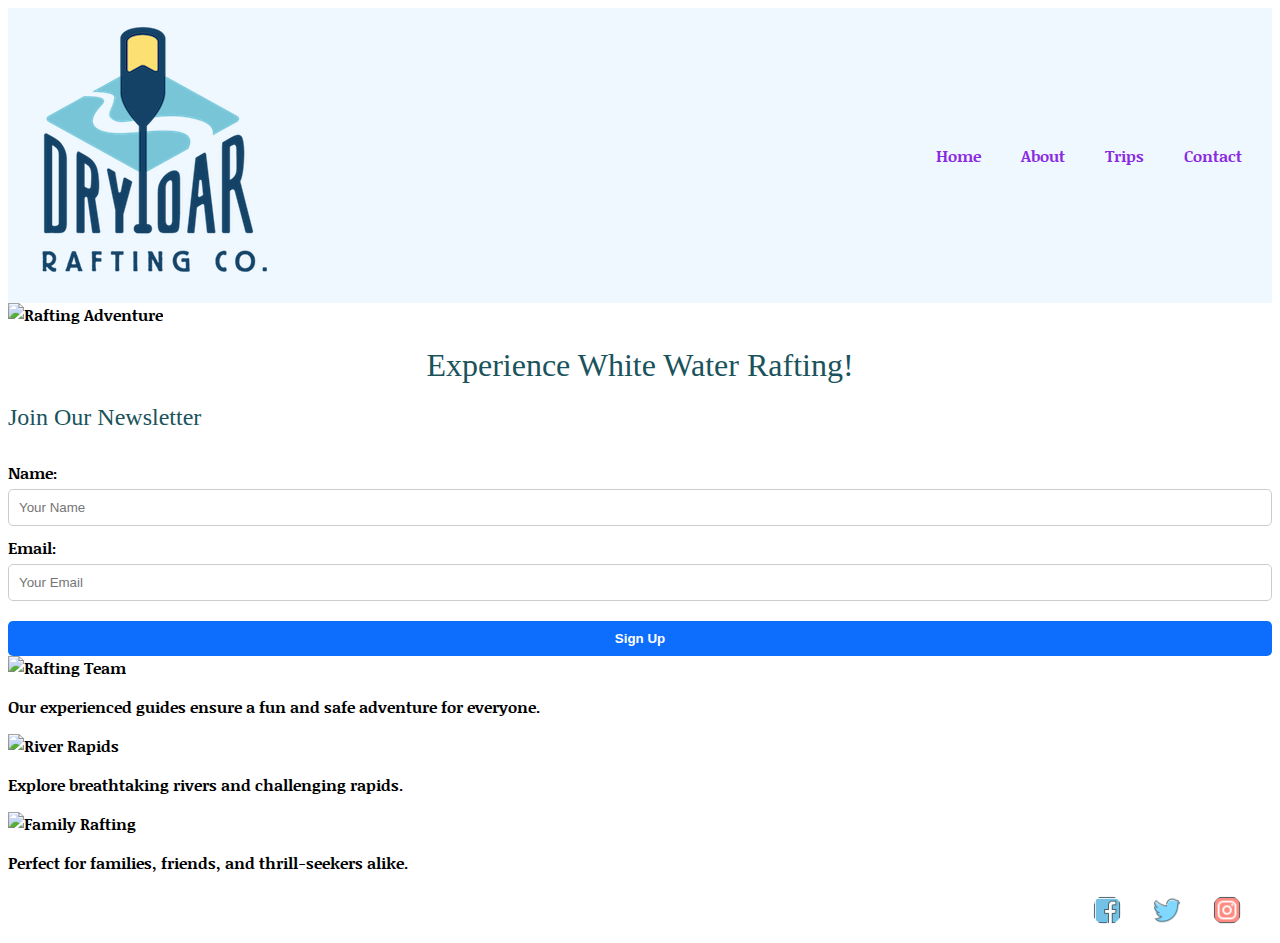
==== wwr/index.html @ 7cfc0445 "Add files via upload" ====
<!DOCTYPE html>
<html lang="en">
<head>
    <meta charset="UTF-8">
    <meta name="viewport" content="width=device-width, initial-scale=1.0">
    <meta name="description" content="About us page of White Water Rafting">
    <meta name="author" content="Marivi">
    <link rel="stylesheet" href="styles/rafting.css">
    <link rel="preconnect" href="https://fonts.googleapis.com">
    <link rel="preconnect" href="https://fonts.gstatic.com" crossorigin>
    <link href="https://fonts.googleapis.com/css2?family=Noticia+Text:wght@700&family=Roboto:wght@100&display=swap" rel="stylesheet">
    <title>White Water Rafting</title>
</head>
<body>

    <header>
        <div class="logo-box">
        <img src="images/Logo.png" alt="logo">
        </div>
        <nav>
            <a href="index.html">Home</a>
            <a href="about.html">About</a>
            <a href="trips.html">Trips</a>
            <a href="contact.html">Contact</a>
        </nav>
    </header>

    <section class="hero">
        <img src="images/rafting hero.jpg" alt="Rafting Adventure" />
        <div class="hero-text">
            <h1>Experience White Water Rafting!</h1>
        </div>
    </section>

   
    <section class="newsletter">
        <h2>Join Our Newsletter</h2>
        <form action="#" method="post">
            <label for="name">Name:</label>
            <input type="text" id="name" name="name" placeholder="Your Name" required>
            <label for="email">Email:</label>
            <input type="email" id="email" name="email" placeholder="Your Email" required>
            <button type="submit">Sign Up</button>
        </form>
    </section>

    <section class="content-grid">
        <div class="grid-item">
            <img src="images/raftingteam.jpg" alt="Rafting Team" />
            <p>Our experienced guides ensure a fun and safe adventure for everyone.</p>
        </div>
        <div class="grid-item">
            <img src="images/riverrapids.jpg" alt="River Rapids" />
            <p>Explore breathtaking rivers and challenging rapids.</p>
        </div>
        <div class="grid-item">
            <img src="images/family.jpg" alt="Family Rafting" />
            <p>Perfect for families, friends, and thrill-seekers alike.</p>
        </div>
    </section>

    <footer>
        <nav class="sociallinks">
            <a href="https://facebook.com">
                <img src="images/facebook_logo_icon.png" alt="facebook">
            </a>
            <a href="https://Twitter.com">
                <img src="images/bird_logo_twitter_icon.png" alt="Twitter">
            </a>
            <a href="https://Instagram.com">
                <img src="images/instagram_logo_icon.png" alt="Instagram">
            </a>
        </nav>
    </footer>
</body>
</html>
---- wwr/styles/rafting.css ----
:root {
    --primary-color: #1A535C; 
    --secondary-color: #D7FFF1; 
    --accent1-color: #C4B1AE; 
    --accent2-color: #7D4F50; 
}

body {
    font-family: "Noticia Text", serif;
    font-weight: 700;
    font-style: normal;
}

h1, h2 {
    font-family: "Roboto Slab", serif;
    font-weight: 300;
    font-style: normal;
    color: var(--primary-color);
}

header {
    display: grid;
    grid-template-columns: auto 1fr;
    align-items: center;
    background: aliceblue;
    padding: 10px 20px;
}

nav {
    display: flex;
    justify-content: flex-end;
    list-style: none;
    gap: 20px;
}

nav a {
    color: blueviolet;
    font-weight: bold;
    text-decoration: none;
    padding: 5px 10px;
    border-radius: 5px;
}

.hero h1{
    text-align: center;
    margin-bottom: 20px;
}

.hero-content{
    display: grid;
    grid-template-columns: 2fr 1fr;
    gap: 20px;
    align-items: center;
    background: #f9f9f9;
}

.hero img {
    width: 100%;
    height: auto;
}

.history {
    padding: 20px;
    background: #f9f9f9;
}

.history h2 {
    text-align: center;
    margin-bottom: 20px;
}

.history-content {
    display: grid;
    grid-template-columns: 1fr auto 1fr;
    gap: 20px;
    align-items: center;
}

.history-content img {
    max-width: 200px;
}

.adventure h2 {
    text-align: center;
    margin-bottom: 20px;
}

.adventure-gallery {
    display: grid;
    grid-template-columns: repeat(5, 1fr);
    gap: 10px;
    justify-items: center;
}

.adventure-gallery img {
    width: 130%; 
    max-width: 300px;
}

.map {
    width: 100%;
    height: 300px;
    border: 0;
}

.employees {
    display: flex;
    justify-content: space-between;
    flex-wrap: wrap;
}

.employee {
    text-align: center;
    margin: 10px;
}

.employee img {
    width: 200px;
    height: 150px;
}

form {
    display: flex;
    flex-direction: column;
}

label {
    margin-top: 10px;
}

input, textarea, button {
    padding: 10px;
    margin-top: 5px;
    border: 1px solid #ccc;
    border-radius: 5px;
}

input[type="radio"] {
    margin: 0 5px 0 0; /* Aligns spacing around the radio button */
    vertical-align: middle; /* Ensures it aligns with the label text */
}


button {
    background-color: #0d6efd;
    color: white;
    font-weight: bold;
    border: none;
    cursor: pointer;
    margin-top: 20px;
}

footer {
	text-align: center;
    position: relative;
}

footer p {
    margin-bottom: 10px;
  }

.sociallinks {
    display: flex;
    justify-content: flex-end;
    align-items: center;
    gap: 10px;
    margin-right: 20px; 
  }
  
.sociallinks a {
    display: inline-block;
  }
  
.sociallinks img {
    width: 30px; 
    height: 30px; 
    border-radius: 50%; 
    transition: transform 0.3s ease, opacity 0.3s ease 
  }

@font-face {
    font-family: "Noticia text";
    font-style : normal;
    font-weight : 700;
    font-display : swap;
    src: url(https://fonts.gstatic.com/s/noticiatext/v15/VuJpdNDF2Yv9qppOePKYRP1-3R59vw.ttf) format("truetype");
}

@font-face {
    font-family : 'Roboto';
    font-style : normal;
    font-weight : 100;
    font-display : swap;
    src : url(https://fonts.gstatic.com/s/roboto/v32/KFOkCnqEu92Fr1MmgWxP.ttf) format('truetype');
    }
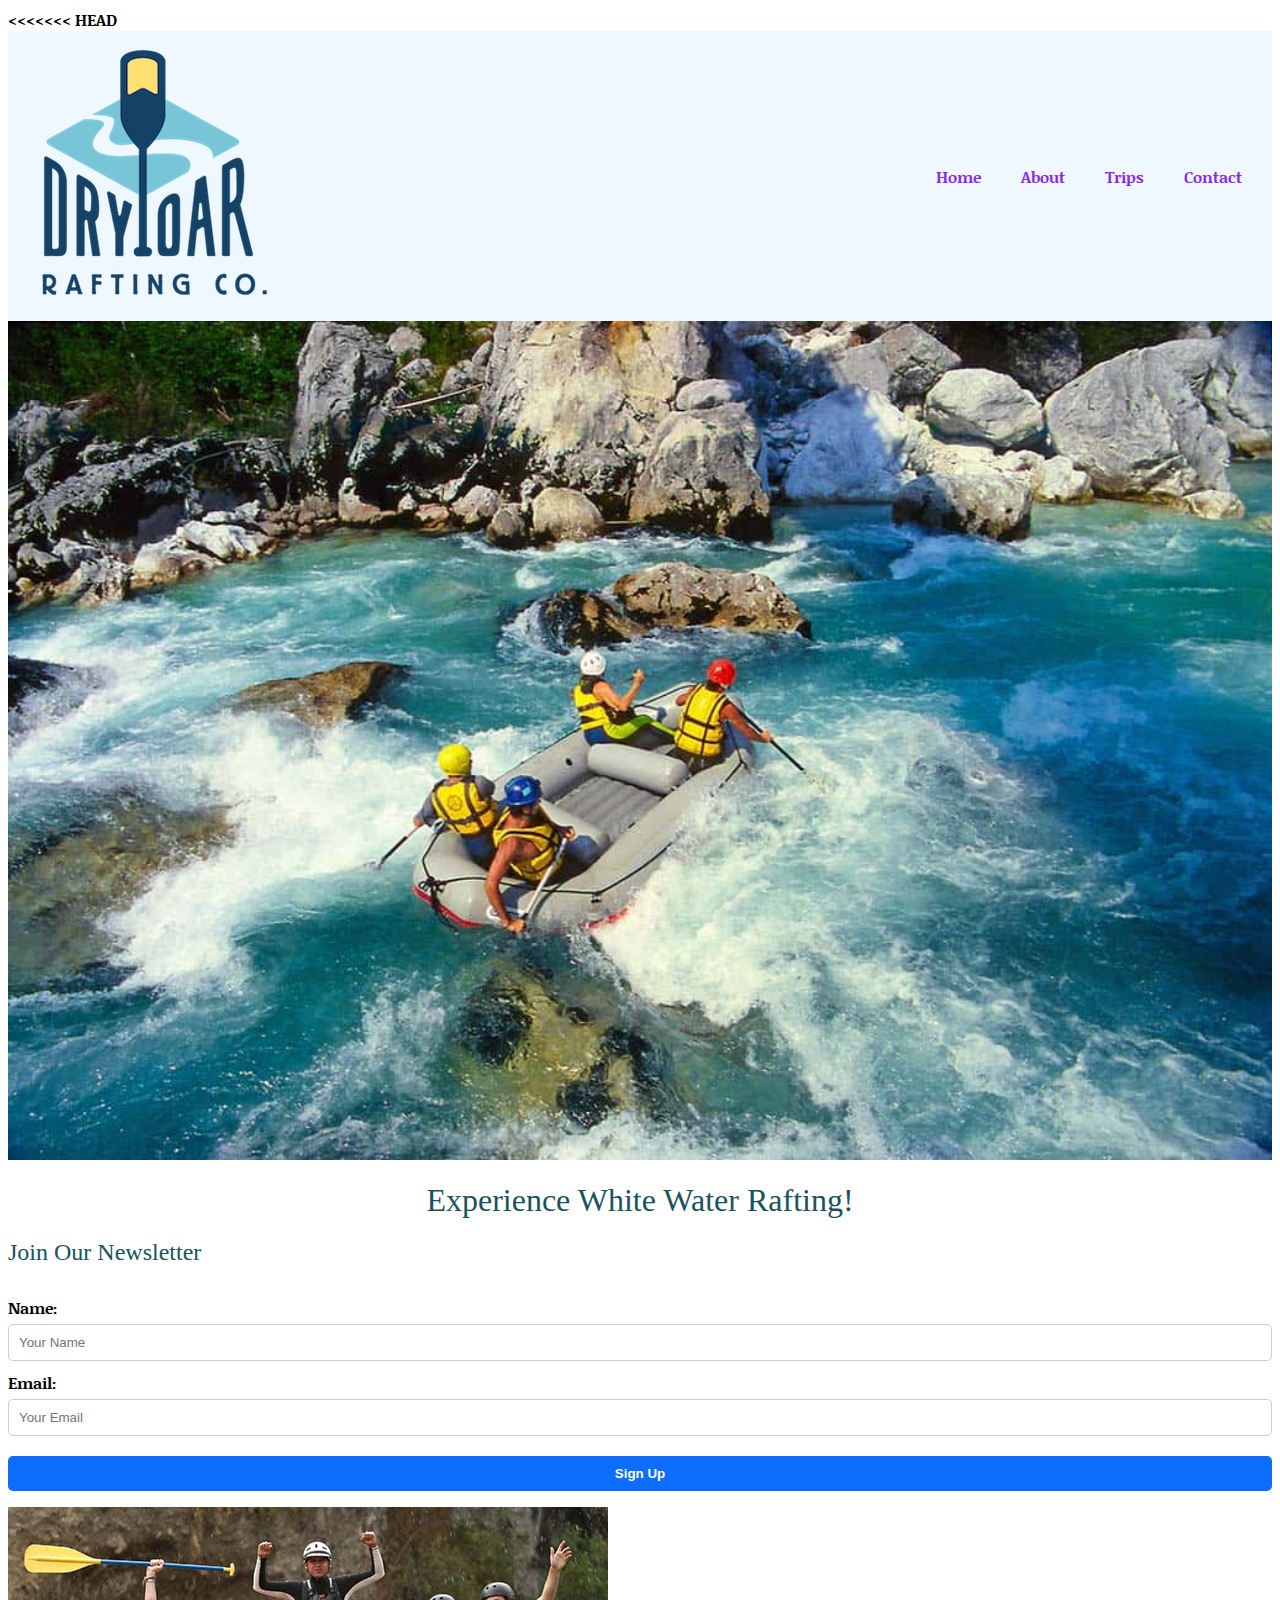
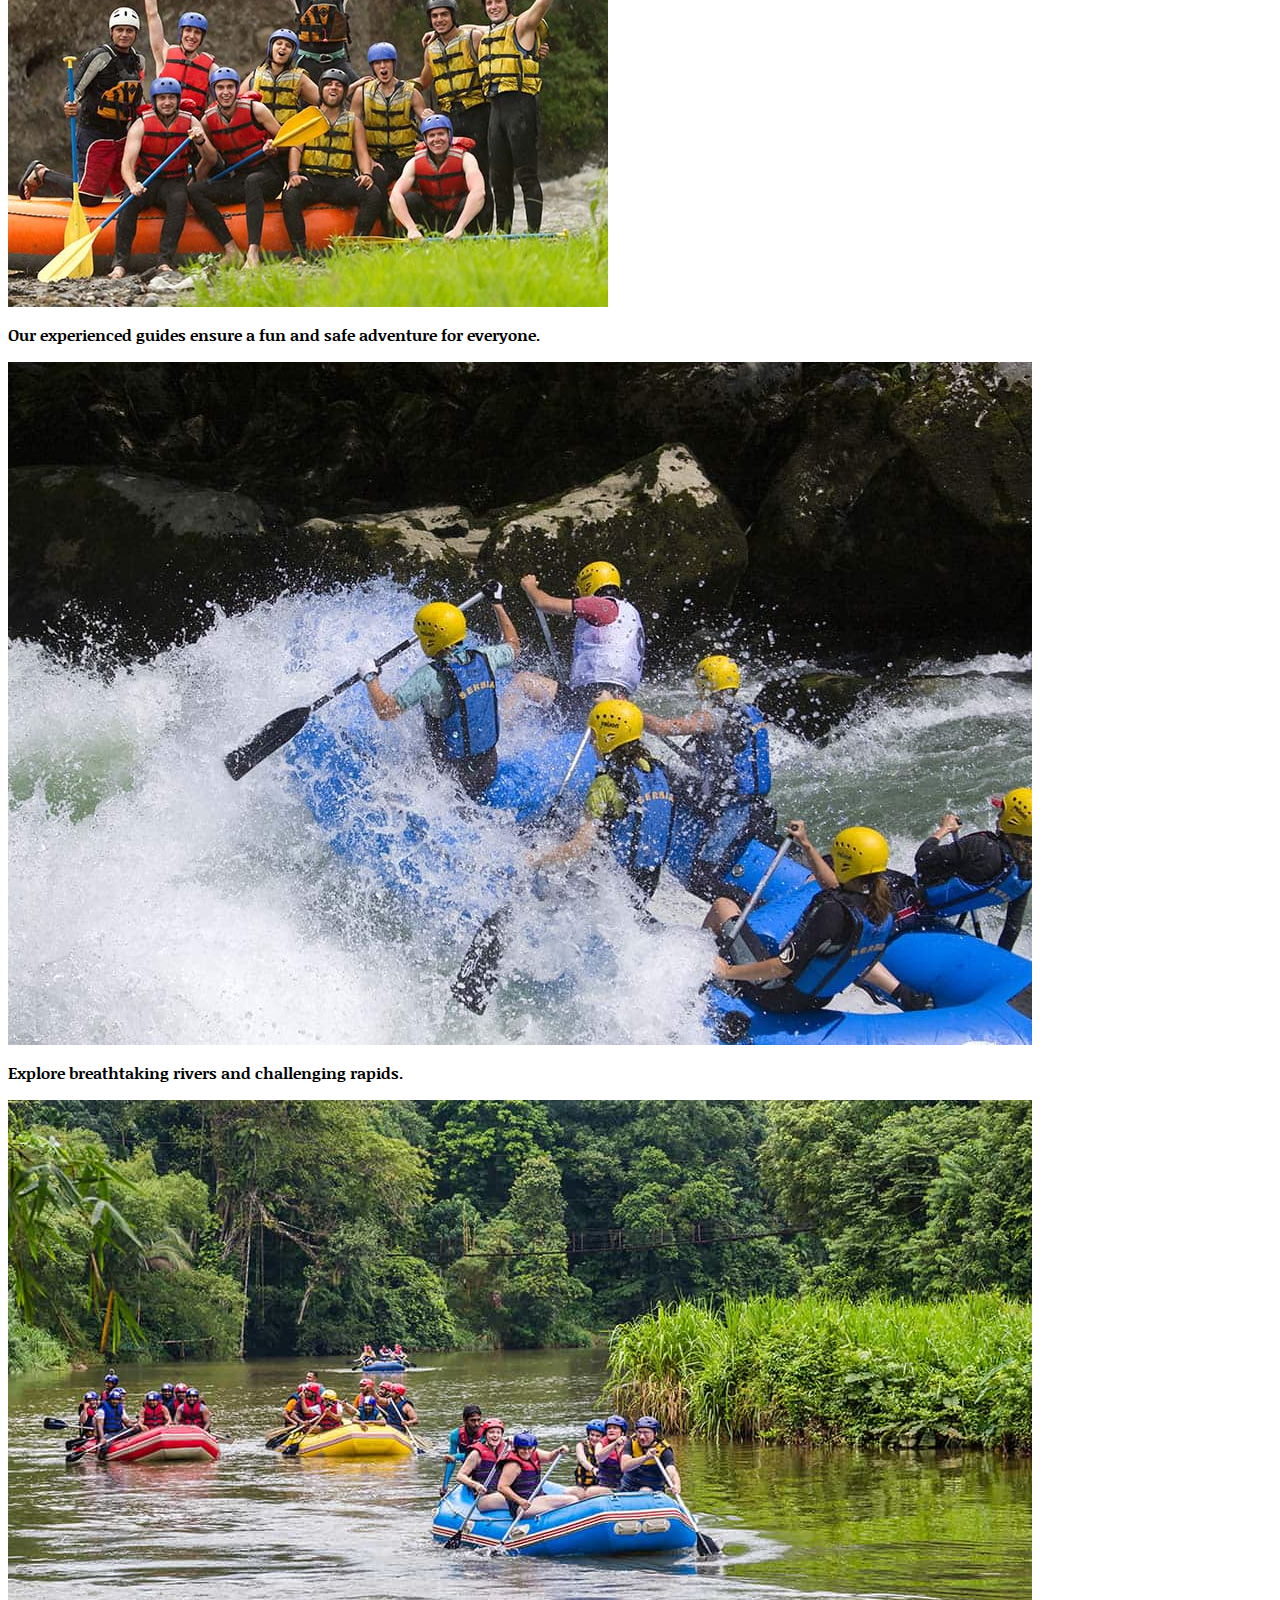
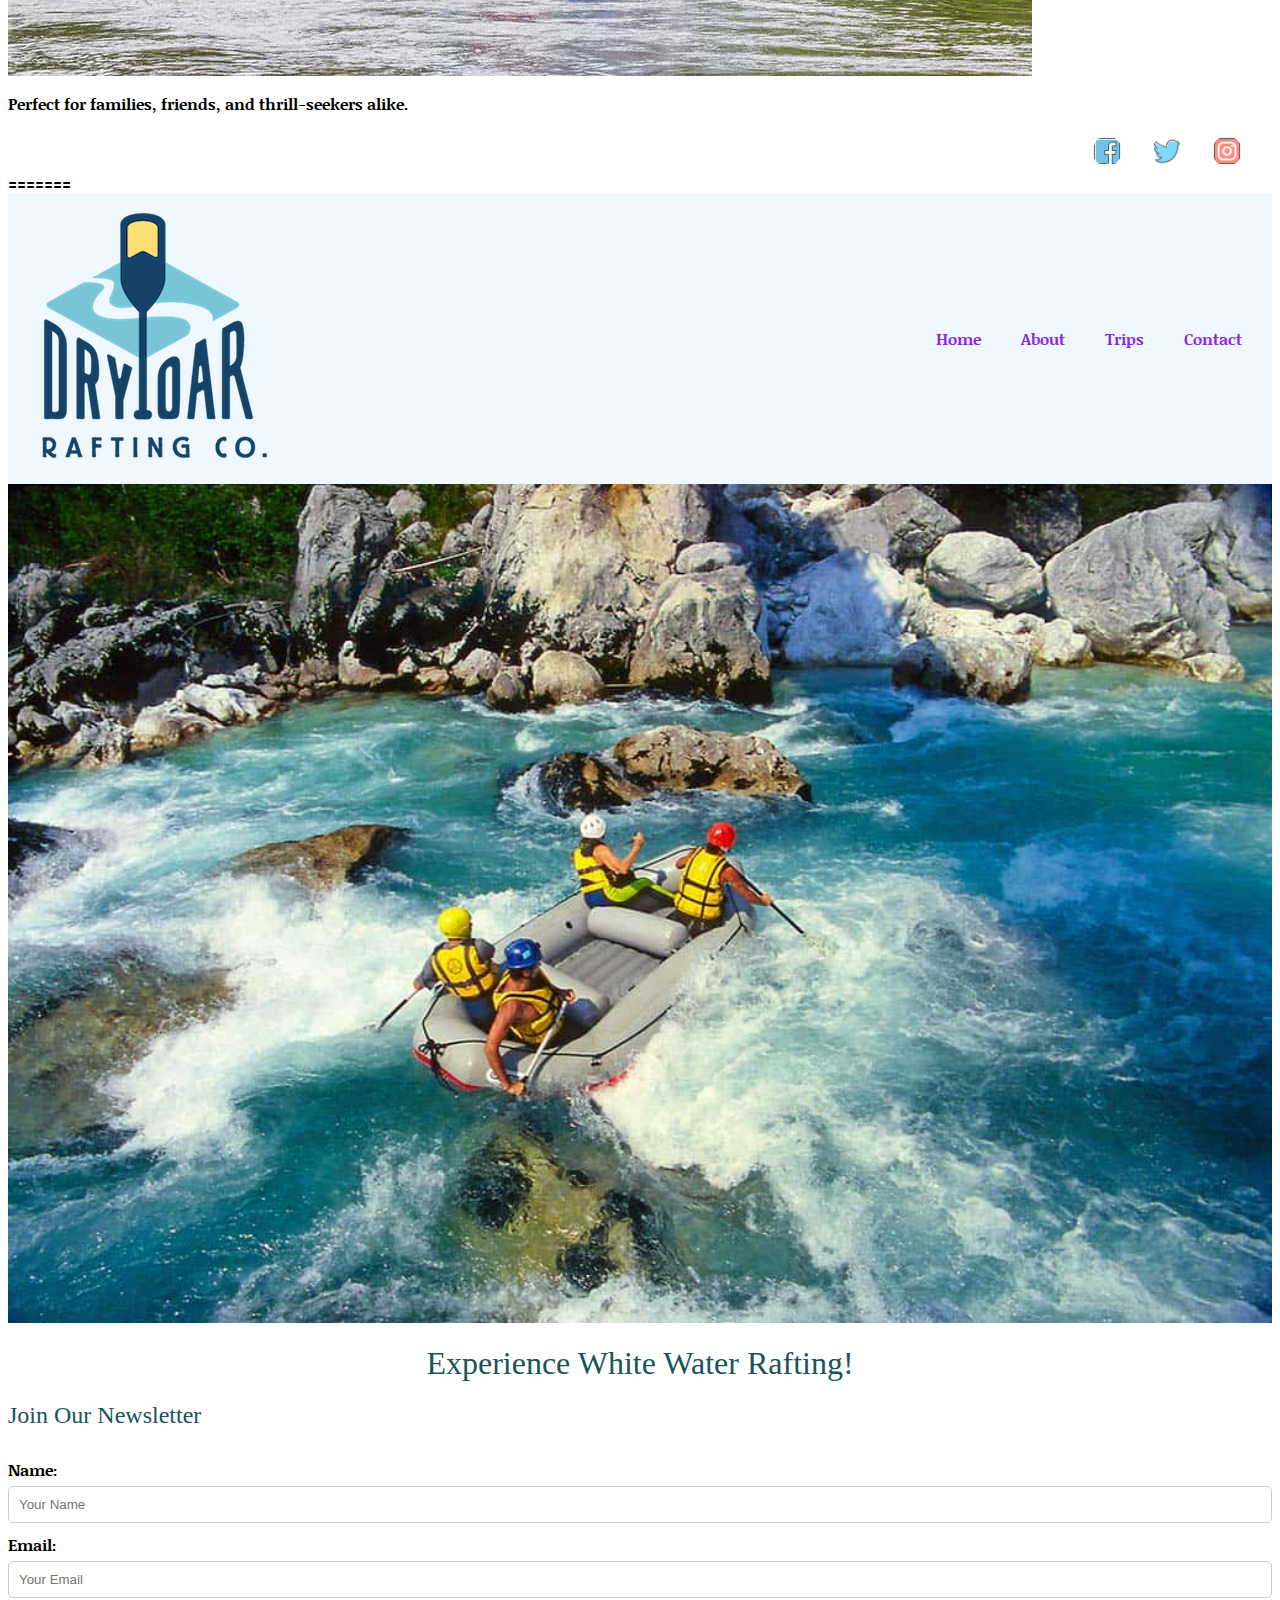
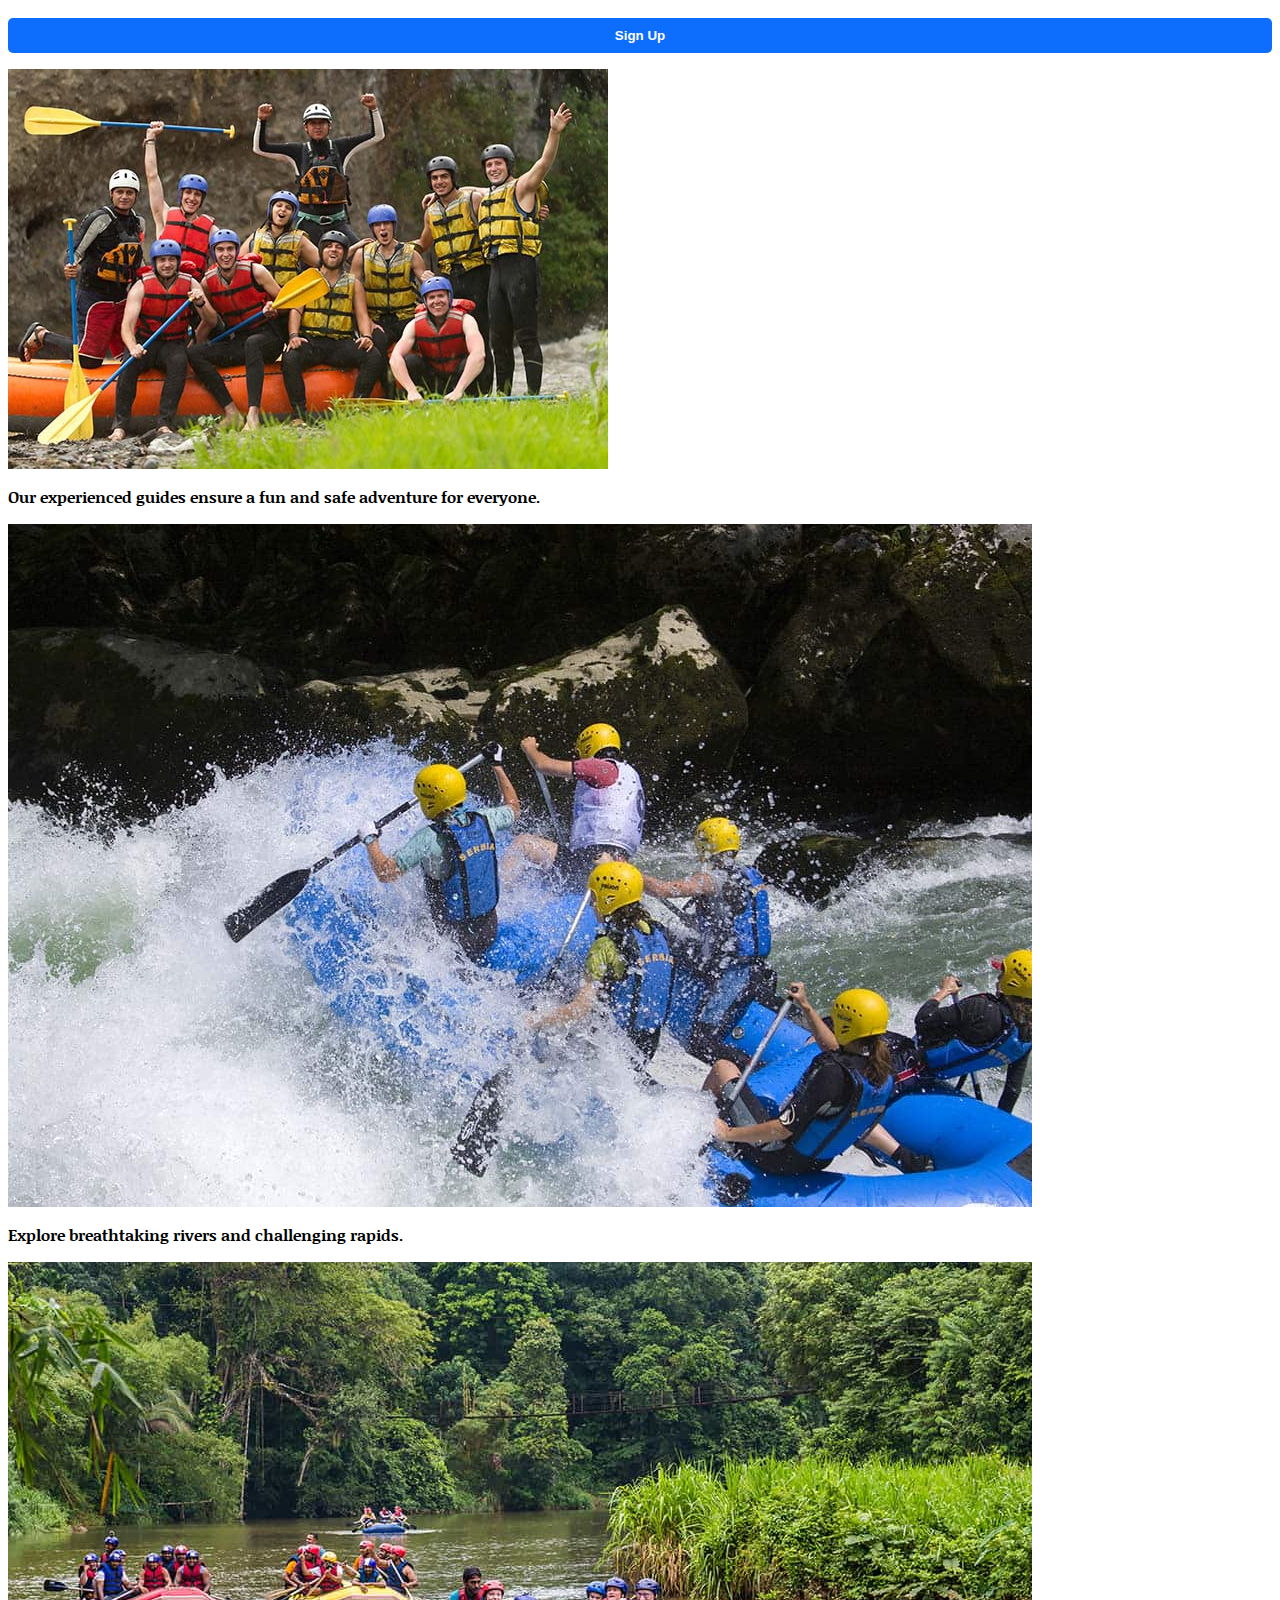
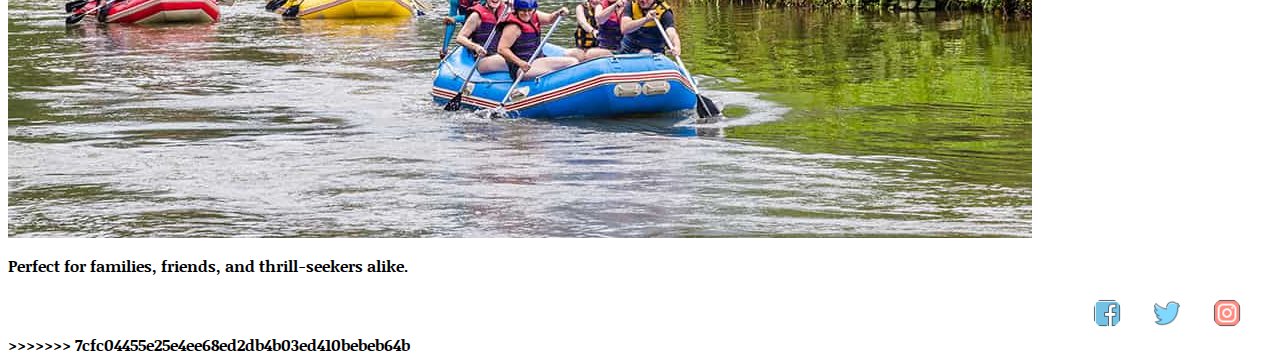
==== commit ca95a8aa: "Add files via upload" ====
--- a/wwr/index.html
+++ b/wwr/index.html
@@ -1,3 +1,80 @@
+<<<<<<< HEAD
+<!DOCTYPE html>
+<html lang="en">
+<head>
+    <meta charset="UTF-8">
+    <meta name="viewport" content="width=device-width, initial-scale=1.0">
+    <meta name="description" content="About us page of White Water Rafting">
+    <meta name="author" content="Marivi">
+    <link rel="stylesheet" href="styles/rafting.css">
+    <link rel="preconnect" href="https://fonts.googleapis.com">
+    <link rel="preconnect" href="https://fonts.gstatic.com" crossorigin>
+    <link href="https://fonts.googleapis.com/css2?family=Noticia+Text:wght@700&family=Roboto:wght@100&display=swap" rel="stylesheet">
+    <title>White Water Rafting</title>
+</head>
+<body>
+
+    <header>
+        <div class="logo-box">
+        <img src="images/Logo.png" alt="logo">
+        </div>
+        <nav>
+            <a href="index.html">Home</a>
+            <a href="about.html">About</a>
+            <a href="trips.html">Trips</a>
+            <a href="contact.html">Contact</a>
+        </nav>
+    </header>
+
+    <section class="hero">
+        <img src="images/rafting hero.jpg" alt="Rafting Adventure" />
+        <div class="hero-text">
+            <h1>Experience White Water Rafting!</h1>
+        </div>
+    </section>
+
+   
+    <section class="newsletter">
+        <h2>Join Our Newsletter</h2>
+        <form action="#" method="post">
+            <label for="name">Name:</label>
+            <input type="text" id="name" name="name" placeholder="Your Name" required>
+            <label for="email">Email:</label>
+            <input type="email" id="email" name="email" placeholder="Your Email" required>
+            <button type="submit">Sign Up</button>
+        </form>
+    </section>
+
+    <section class="content-grid">
+        <div class="grid-item">
+            <img src="images/raftingteam.jpg" alt="Rafting Team" />
+            <p>Our experienced guides ensure a fun and safe adventure for everyone.</p>
+        </div>
+        <div class="grid-item">
+            <img src="images/riverrapids.jpg" alt="River Rapids" />
+            <p>Explore breathtaking rivers and challenging rapids.</p>
+        </div>
+        <div class="grid-item">
+            <img src="images/family.jpg" alt="Family Rafting" />
+            <p>Perfect for families, friends, and thrill-seekers alike.</p>
+        </div>
+    </section>
+
+    <footer>
+        <nav class="sociallinks">
+            <a href="https://facebook.com">
+                <img src="images/facebook_logo_icon.png" alt="facebook">
+            </a>
+            <a href="https://Twitter.com">
+                <img src="images/bird_logo_twitter_icon.png" alt="Twitter">
+            </a>
+            <a href="https://Instagram.com">
+                <img src="images/instagram_logo_icon.png" alt="Instagram">
+            </a>
+        </nav>
+    </footer>
+</body>
+=======
 <!DOCTYPE html>
 <html lang="en">
 <head>
@@ -73,4 +150,5 @@
         </nav>
     </footer>
 </body>
+>>>>>>> 7cfc04455e25e4ee68ed2db4b03ed410bebeb64b
 </html>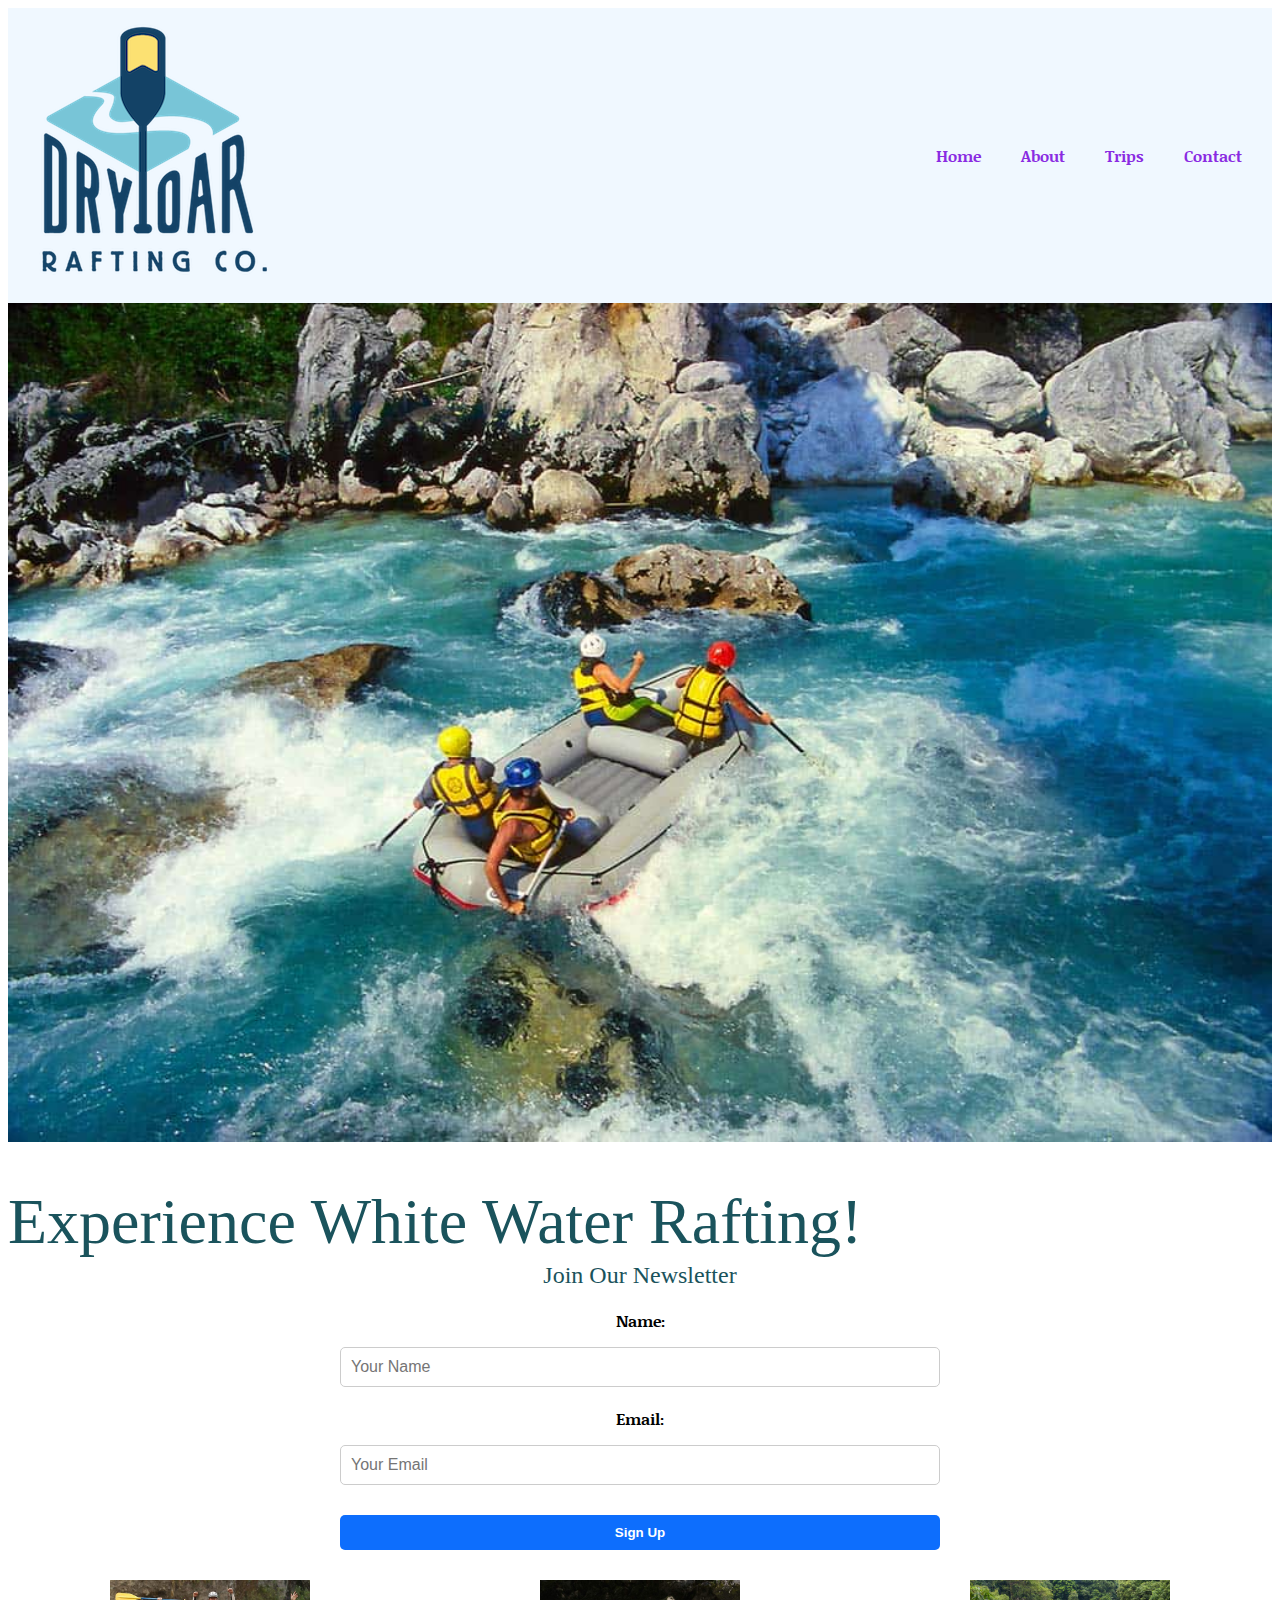
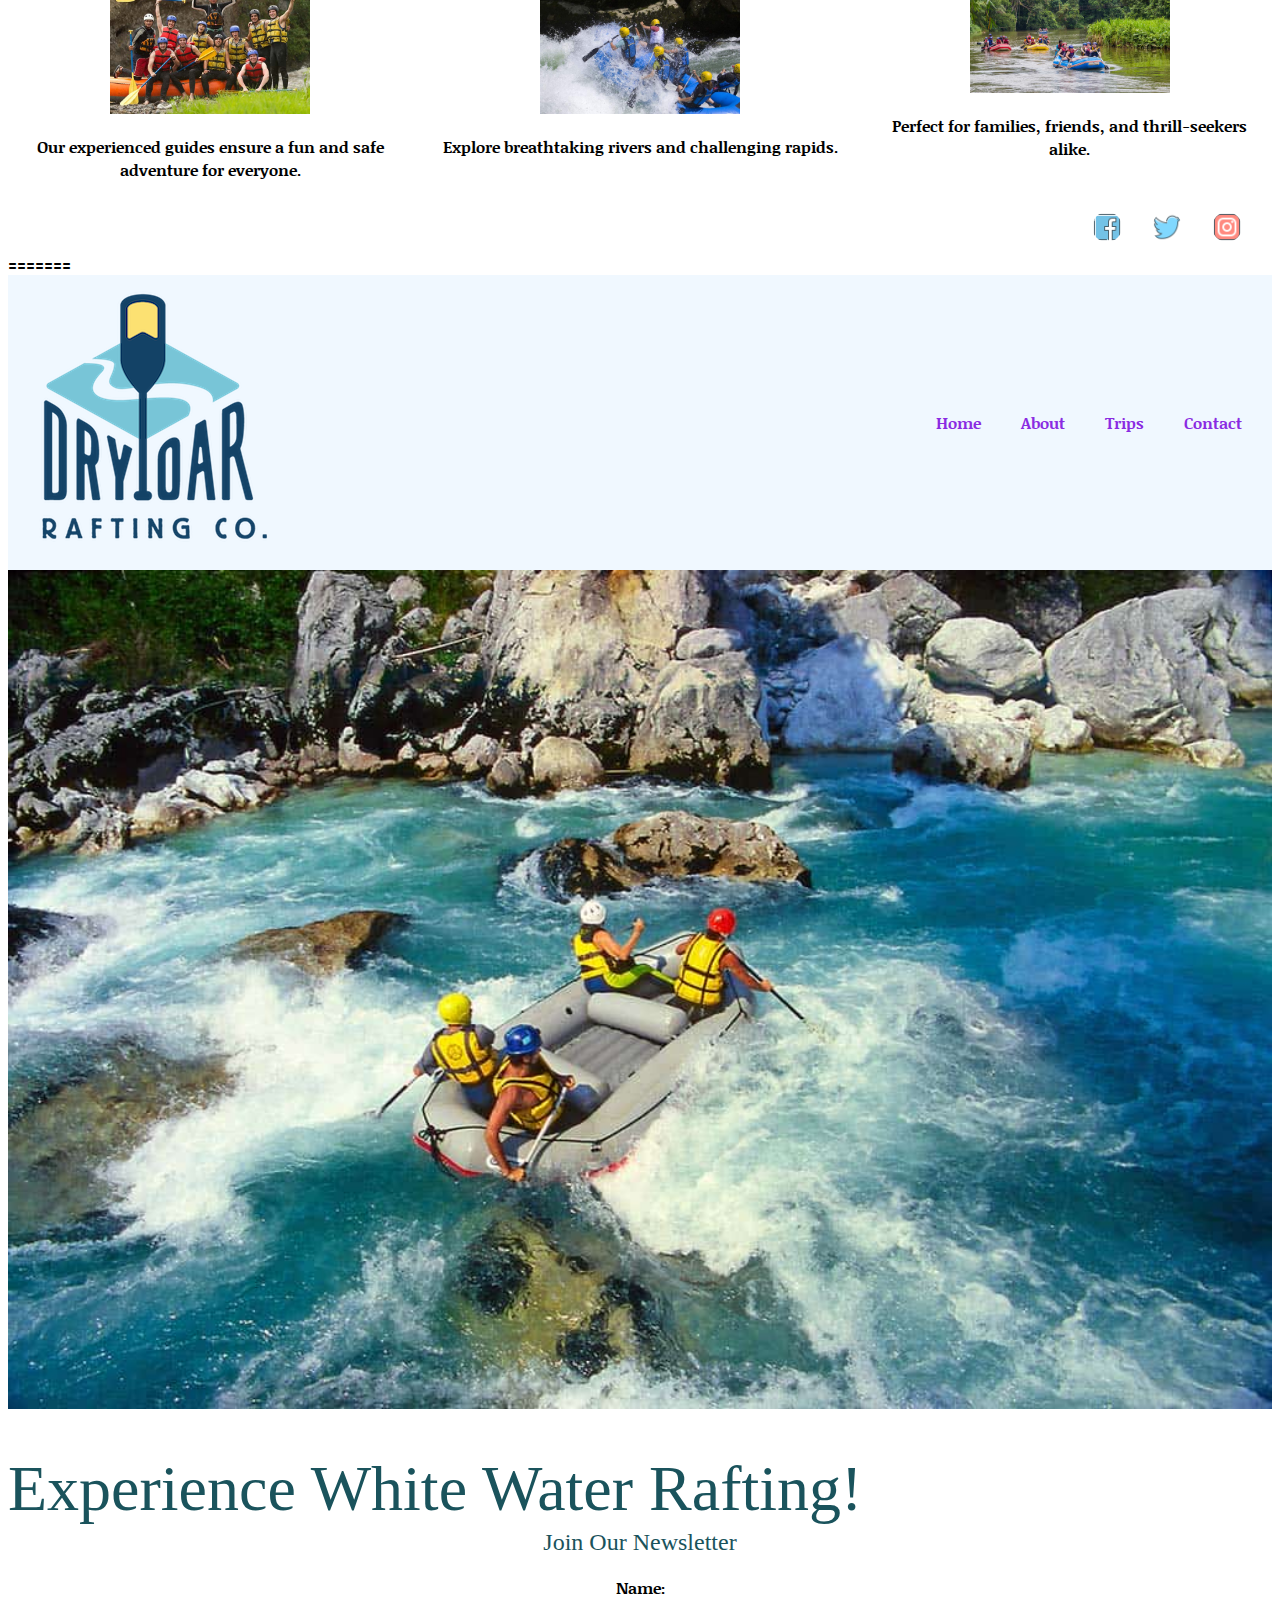
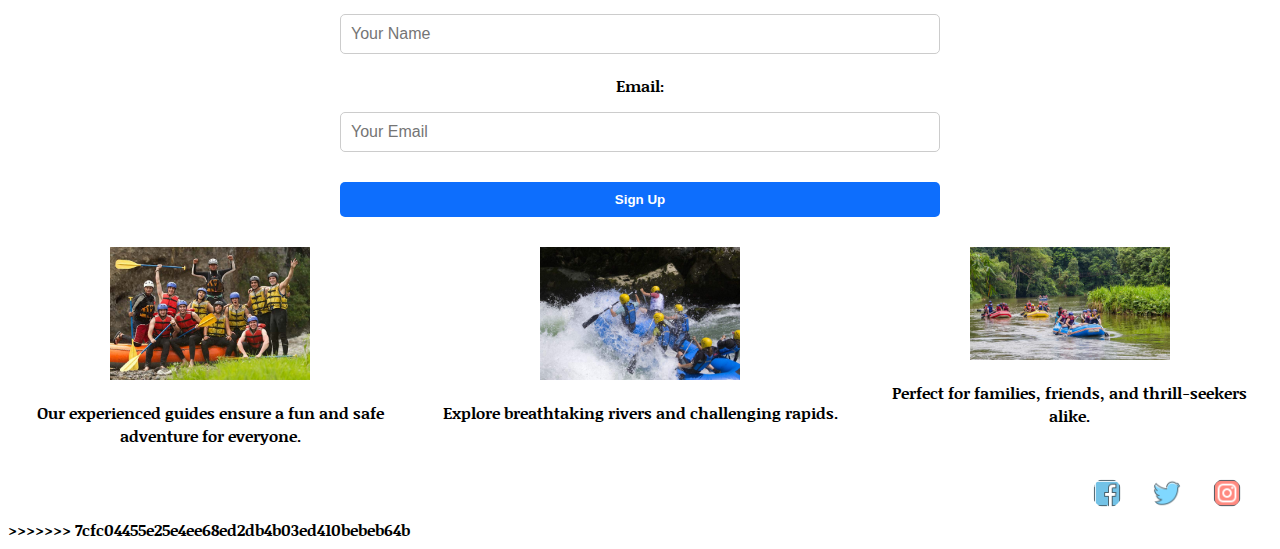
==== commit 5be3f7d8: "Update index.html" ====
--- a/wwr/index.html
+++ b/wwr/index.html
@@ -1,80 +1,4 @@
-<<<<<<< HEAD
-<!DOCTYPE html>
-<html lang="en">
-<head>
-    <meta charset="UTF-8">
-    <meta name="viewport" content="width=device-width, initial-scale=1.0">
-    <meta name="description" content="About us page of White Water Rafting">
-    <meta name="author" content="Marivi">
-    <link rel="stylesheet" href="styles/rafting.css">
-    <link rel="preconnect" href="https://fonts.googleapis.com">
-    <link rel="preconnect" href="https://fonts.gstatic.com" crossorigin>
-    <link href="https://fonts.googleapis.com/css2?family=Noticia+Text:wght@700&family=Roboto:wght@100&display=swap" rel="stylesheet">
-    <title>White Water Rafting</title>
-</head>
-<body>
-
-    <header>
-        <div class="logo-box">
-        <img src="images/Logo.png" alt="logo">
-        </div>
-        <nav>
-            <a href="index.html">Home</a>
-            <a href="about.html">About</a>
-            <a href="trips.html">Trips</a>
-            <a href="contact.html">Contact</a>
-        </nav>
-    </header>
-
-    <section class="hero">
-        <img src="images/rafting hero.jpg" alt="Rafting Adventure" />
-        <div class="hero-text">
-            <h1>Experience White Water Rafting!</h1>
-        </div>
-    </section>
-
-   
-    <section class="newsletter">
-        <h2>Join Our Newsletter</h2>
-        <form action="#" method="post">
-            <label for="name">Name:</label>
-            <input type="text" id="name" name="name" placeholder="Your Name" required>
-            <label for="email">Email:</label>
-            <input type="email" id="email" name="email" placeholder="Your Email" required>
-            <button type="submit">Sign Up</button>
-        </form>
-    </section>
-
-    <section class="content-grid">
-        <div class="grid-item">
-            <img src="images/raftingteam.jpg" alt="Rafting Team" />
-            <p>Our experienced guides ensure a fun and safe adventure for everyone.</p>
-        </div>
-        <div class="grid-item">
-            <img src="images/riverrapids.jpg" alt="River Rapids" />
-            <p>Explore breathtaking rivers and challenging rapids.</p>
-        </div>
-        <div class="grid-item">
-            <img src="images/family.jpg" alt="Family Rafting" />
-            <p>Perfect for families, friends, and thrill-seekers alike.</p>
-        </div>
-    </section>
-
-    <footer>
-        <nav class="sociallinks">
-            <a href="https://facebook.com">
-                <img src="images/facebook_logo_icon.png" alt="facebook">
-            </a>
-            <a href="https://Twitter.com">
-                <img src="images/bird_logo_twitter_icon.png" alt="Twitter">
-            </a>
-            <a href="https://Instagram.com">
-                <img src="images/instagram_logo_icon.png" alt="Instagram">
-            </a>
-        </nav>
-    </footer>
-</body>
-=======
+
 <!DOCTYPE html>
 <html lang="en">
 <head>
@@ -150,5 +74,81 @@
         </nav>
     </footer>
 </body>
->>>>>>> 7cfc04455e25e4ee68ed2db4b03ed410bebeb64b
-</html>+=======
+<!DOCTYPE html>
+<html lang="en">
+<head>
+    <meta charset="UTF-8">
+    <meta name="viewport" content="width=device-width, initial-scale=1.0">
+    <meta name="description" content="About us page of White Water Rafting">
+    <meta name="author" content="Marivi">
+    <link rel="stylesheet" href="styles/rafting.css">
+    <link rel="preconnect" href="https://fonts.googleapis.com">
+    <link rel="preconnect" href="https://fonts.gstatic.com" crossorigin>
+    <link href="https://fonts.googleapis.com/css2?family=Noticia+Text:wght@700&family=Roboto:wght@100&display=swap" rel="stylesheet">
+    <title>White Water Rafting</title>
+</head>
+<body>
+
+    <header>
+        <div class="logo-box">
+        <img src="images/Logo.png" alt="logo">
+        </div>
+        <nav>
+            <a href="index.html">Home</a>
+            <a href="about.html">About</a>
+            <a href="trips.html">Trips</a>
+            <a href="contact.html">Contact</a>
+        </nav>
+    </header>
+
+    <section class="hero">
+        <img src="images/rafting hero.jpg" alt="Rafting Adventure" />
+        <div class="hero-text">
+            <h1>Experience White Water Rafting!</h1>
+        </div>
+    </section>
+
+   
+    <section class="newsletter">
+        <h2>Join Our Newsletter</h2>
+        <form action="#" method="post">
+            <label for="name">Name:</label>
+            <input type="text" id="name" name="name" placeholder="Your Name" required>
+            <label for="email">Email:</label>
+            <input type="email" id="email" name="email" placeholder="Your Email" required>
+            <button type="submit">Sign Up</button>
+        </form>
+    </section>
+
+    <section class="content-grid">
+        <div class="grid-item">
+            <img src="images/raftingteam.jpg" alt="Rafting Team" />
+            <p>Our experienced guides ensure a fun and safe adventure for everyone.</p>
+        </div>
+        <div class="grid-item">
+            <img src="images/riverrapids.jpg" alt="River Rapids" />
+            <p>Explore breathtaking rivers and challenging rapids.</p>
+        </div>
+        <div class="grid-item">
+            <img src="images/family.jpg" alt="Family Rafting" />
+            <p>Perfect for families, friends, and thrill-seekers alike.</p>
+        </div>
+    </section>
+
+    <footer>
+        <nav class="sociallinks">
+            <a href="https://facebook.com">
+                <img src="images/facebook_logo_icon.png" alt="facebook">
+            </a>
+            <a href="https://Twitter.com">
+                <img src="images/bird_logo_twitter_icon.png" alt="Twitter">
+            </a>
+            <a href="https://Instagram.com">
+                <img src="images/instagram_logo_icon.png" alt="Instagram">
+            </a>
+        </nav>
+    </footer>
+</body>
+>>>>>>> 7cfc04455e25e4ee68ed2db4b03ed410bebeb64b
+</html>
--- a/wwr/styles/rafting.css
+++ b/wwr/styles/rafting.css
@@ -1,197 +1,311 @@
-
-:root {
-    --primary-color: #1A535C; 
-    --secondary-color: #D7FFF1; 
-    --accent1-color: #C4B1AE; 
-    --accent2-color: #7D4F50; 
-}
-
-body {
-    font-family: "Noticia Text", serif;
-    font-weight: 700;
-    font-style: normal;
-}
-
-h1, h2 {
-    font-family: "Roboto Slab", serif;
-    font-weight: 300;
-    font-style: normal;
-    color: var(--primary-color);
-}
-
-header {
-    display: grid;
-    grid-template-columns: auto 1fr;
-    align-items: center;
-    background: aliceblue;
-    padding: 10px 20px;
-}
-
-nav {
-    display: flex;
-    justify-content: flex-end;
-    list-style: none;
-    gap: 20px;
-}
-
-nav a {
-    color: blueviolet;
-    font-weight: bold;
-    text-decoration: none;
-    padding: 5px 10px;
-    border-radius: 5px;
-}
-
-.hero h1{
-    text-align: center;
-    margin-bottom: 20px;
-}
-
-.hero-content{
-    display: grid;
-    grid-template-columns: 2fr 1fr;
-    gap: 20px;
-    align-items: center;
-    background: #f9f9f9;
-}
-
-.hero img {
-    width: 100%;
-    height: auto;
-}
-
-.history {
-    padding: 20px;
-    background: #f9f9f9;
-}
-
-.history h2 {
-    text-align: center;
-    margin-bottom: 20px;
-}
-
-.history-content {
-    display: grid;
-    grid-template-columns: 1fr auto 1fr;
-    gap: 20px;
-    align-items: center;
-}
-
-.history-content img {
-    max-width: 200px;
-}
-
-.adventure h2 {
-    text-align: center;
-    margin-bottom: 20px;
-}
-
-.adventure-gallery {
-    display: grid;
-    grid-template-columns: repeat(5, 1fr);
-    gap: 10px;
-    justify-items: center;
-}
-
-.adventure-gallery img {
-    width: 130%; 
-    max-width: 300px;
-}
-
-.map {
-    width: 100%;
-    height: 300px;
-    border: 0;
-}
-
-.employees {
-    display: flex;
-    justify-content: space-between;
-    flex-wrap: wrap;
-}
-
-.employee {
-    text-align: center;
-    margin: 10px;
-}
-
-.employee img {
-    width: 200px;
-    height: 150px;
-}
-
-form {
-    display: flex;
-    flex-direction: column;
-}
-
-label {
-    margin-top: 10px;
-}
-
-input, textarea, button {
-    padding: 10px;
-    margin-top: 5px;
-    border: 1px solid #ccc;
-    border-radius: 5px;
-}
-
-input[type="radio"] {
-    margin: 0 5px 0 0; /* Aligns spacing around the radio button */
-    vertical-align: middle; /* Ensures it aligns with the label text */
-}
-
-
-button {
-    background-color: #0d6efd;
-    color: white;
-    font-weight: bold;
-    border: none;
-    cursor: pointer;
-    margin-top: 20px;
-}
-
-footer {
-	text-align: center;
-    position: relative;
-}
-
-footer p {
-    margin-bottom: 10px;
-  }
-
-.sociallinks {
-    display: flex;
-    justify-content: flex-end;
-    align-items: center;
-    gap: 10px;
-    margin-right: 20px; 
-  }
-  
-.sociallinks a {
-    display: inline-block;
-  }
-  
-.sociallinks img {
-    width: 30px; 
-    height: 30px; 
-    border-radius: 50%; 
-    transition: transform 0.3s ease, opacity 0.3s ease 
-  }
-
-@font-face {
-    font-family: "Noticia text";
-    font-style : normal;
-    font-weight : 700;
-    font-display : swap;
-    src: url(https://fonts.gstatic.com/s/noticiatext/v15/VuJpdNDF2Yv9qppOePKYRP1-3R59vw.ttf) format("truetype");
-}
-
-@font-face {
-    font-family : 'Roboto';
-    font-style : normal;
-    font-weight : 100;
-    font-display : swap;
-    src : url(https://fonts.gstatic.com/s/roboto/v32/KFOkCnqEu92Fr1MmgWxP.ttf) format('truetype');
-    }
-
+
+:root {
+    --primary-color: #1A535C; 
+    --secondary-color: #D7FFF1; 
+    --accent1-color: #C4B1AE; 
+    --accent2-color: #7D4F50; 
+}
+
+body {
+    font-family: "Noticia Text", serif;
+    font-weight: 700;
+    font-style: normal;
+}
+
+h1, h2 {
+    font-family: "Roboto Slab", serif;
+    font-weight: 300;
+    font-style: normal;
+    color: var(--primary-color);
+}
+
+header {
+    display: grid;
+    grid-template-columns: auto 1fr;
+    align-items: center;
+    background: aliceblue;
+    padding: 10px 20px;
+}
+
+nav {
+    display: flex;
+    justify-content: flex-end;
+    list-style: none;
+    gap: 20px;
+}
+
+nav a {
+    color: blueviolet;
+    font-weight: bold;
+    text-decoration: none;
+    padding: 5px 10px;
+    border-radius: 5px;
+}
+
+.hero {
+    position: relative;
+    text-align: center;
+    margin-bottom: 120px;
+}
+
+.hero h1{
+    width: 100%;
+    text-align: center;
+    margin-bottom: 20px;
+}
+
+.hero-content{
+    display: grid;
+    grid-template-columns: 2fr 1fr;
+    gap: 20px;
+    align-items: center;
+    background: #f9f9f9;
+}
+
+.hero img {
+    width: 100%;
+    height: auto;
+    display: block;
+}
+
+.hero-text {
+    position: absolute;
+    font-size: 2em;
+}
+
+.hero-content {
+    display: grid;
+    grid-template-columns: 2fr 1fr;
+    gap: 20px;
+    align-items: center;
+}
+
+.newsletter {
+    text-align: center;
+    margin: 20px auto;
+    max-width: 600px;
+}
+
+.newsletter h2 {
+    margin-bottom: 10px;
+    color: var(--primary-color);
+}
+
+.newsletter form {
+    display: flex;
+    justify-content: center;
+    gap: 10px;
+    flex-wrap: wrap;
+}
+
+.newsletter input {
+    padding: 10px;
+    font-size: 1em;
+}
+
+.newsletter button {
+    background-color: #0d6efd;
+    color: white;
+    font-weight: bold;
+    border: none;
+    cursor: pointer;
+    margin-top: 20px;
+}
+
+.content-grid {
+    display: grid;
+    grid-template-columns: 1fr auto 1fr;
+    gap: 20px;
+    text-align: center;
+}
+
+.grid-item {
+    padding: 10px;
+}
+
+.grid-item img {
+    width: 100%;
+    height: auto;
+    max-width: 200px;
+}
+
+.history {
+    padding: 20px;
+    background: #f9f9f9;
+}
+
+.history h2 {
+    text-align: center;
+    margin-bottom: 20px;
+}
+
+.history-content {
+    display: grid;
+    grid-template-columns: 1fr auto 1fr;
+    gap: 20px;
+    align-items: center;
+}
+
+.history-content img {
+    max-width: 200px;
+}
+
+.adventure h2 {
+    text-align: center;
+    margin-bottom: 20px;
+}
+
+.adventure-gallery {
+    display: grid;
+    grid-template-columns: repeat(5, 1fr);
+    gap: 10px;
+    justify-items: center;
+}
+
+.adventure-gallery img {
+    width: 130%; 
+    max-width: 300px;
+}
+
+.map {
+    width: 100%;
+    height: 300px;
+    border: 0;
+}
+
+.employees {
+    display: flex;
+    justify-content: space-between;
+    flex-wrap: wrap;
+}
+
+.employee {
+    text-align: center;
+    margin: 10px;
+}
+
+.employee img {
+    width: 200px;
+    height: 150px;
+}
+
+form {
+    display: flex;
+    flex-direction: column;
+}
+
+label {
+    margin-top: 10px;
+}
+
+input, textarea, button {
+    padding: 10px;
+    margin-top: 5px;
+    border: 1px solid #ccc;
+    border-radius: 5px;
+}
+
+input[type="radio"] {
+    margin: 0 5px 0 0; 
+    vertical-align: middle; 
+}
+
+
+button {
+    background-color: #0d6efd;
+    color: white;
+    font-weight: bold;
+    border: none;
+    cursor: pointer;
+    margin-top: 20px;
+}
+
+.trip-descriptions {
+    text-align: center;
+    margin-bottom: 40px;
+}
+
+.trip-grid {
+    display: grid;
+    grid-template-columns: repeat(3, 1fr);
+    gap: 20px;
+}
+
+.trip {
+    border: 1px solid #ddd;
+    overflow: hidden;
+    background-color: #fff;
+}
+
+.trip img {
+    width: 100%;
+    height: 200px;
+    object-fit: cover;
+}
+
+.trip-table {
+    margin: 40px auto;
+    text-align: center;
+    max-width: 800px;
+}
+
+.trip-table table {
+    width: 100%;
+    border-collapse: collapse;
+}
+
+.trip-table th,
+.trip-table td {
+    padding: 10px;
+    border: 1px solid var(--accent1-color);
+}
+
+.trip-table th {
+    background-color: var(--primary-color);
+    color: var(--secondary-color);
+}
+
+footer {
+	text-align: center;
+    position: relative;
+}
+
+footer p {
+    margin-bottom: 10px;
+  }
+
+.sociallinks {
+    display: flex;
+    justify-content: flex-end;
+    align-items: center;
+    gap: 10px;
+    margin-right: 20px; 
+  }
+  
+.sociallinks a {
+    display: inline-block;
+  }
+  
+.sociallinks img {
+    width: 30px; 
+    height: 30px; 
+    border-radius: 50%; 
+    transition: transform 0.3s ease, opacity 0.3s ease 
+  }
+
+@font-face {
+    font-family: "Noticia text";
+    font-style : normal;
+    font-weight : 700;
+    font-display : swap;
+    src: url(https://fonts.gstatic.com/s/noticiatext/v15/VuJpdNDF2Yv9qppOePKYRP1-3R59vw.ttf) format("truetype");
+}
+
+@font-face {
+    font-family : 'Roboto';
+    font-style : normal;
+    font-weight : 100;
+    font-display : swap;
+    src : url(https://fonts.gstatic.com/s/roboto/v32/KFOkCnqEu92Fr1MmgWxP.ttf) format('truetype');
+    }
+
--- a/wwr/styles/rafting.css
+++ b/wwr/styles/rafting.css
@@ -1,197 +1,311 @@
-
-:root {
-    --primary-color: #1A535C; 
-    --secondary-color: #D7FFF1; 
-    --accent1-color: #C4B1AE; 
-    --accent2-color: #7D4F50; 
-}
-
-body {
-    font-family: "Noticia Text", serif;
-    font-weight: 700;
-    font-style: normal;
-}
-
-h1, h2 {
-    font-family: "Roboto Slab", serif;
-    font-weight: 300;
-    font-style: normal;
-    color: var(--primary-color);
-}
-
-header {
-    display: grid;
-    grid-template-columns: auto 1fr;
-    align-items: center;
-    background: aliceblue;
-    padding: 10px 20px;
-}
-
-nav {
-    display: flex;
-    justify-content: flex-end;
-    list-style: none;
-    gap: 20px;
-}
-
-nav a {
-    color: blueviolet;
-    font-weight: bold;
-    text-decoration: none;
-    padding: 5px 10px;
-    border-radius: 5px;
-}
-
-.hero h1{
-    text-align: center;
-    margin-bottom: 20px;
-}
-
-.hero-content{
-    display: grid;
-    grid-template-columns: 2fr 1fr;
-    gap: 20px;
-    align-items: center;
-    background: #f9f9f9;
-}
-
-.hero img {
-    width: 100%;
-    height: auto;
-}
-
-.history {
-    padding: 20px;
-    background: #f9f9f9;
-}
-
-.history h2 {
-    text-align: center;
-    margin-bottom: 20px;
-}
-
-.history-content {
-    display: grid;
-    grid-template-columns: 1fr auto 1fr;
-    gap: 20px;
-    align-items: center;
-}
-
-.history-content img {
-    max-width: 200px;
-}
-
-.adventure h2 {
-    text-align: center;
-    margin-bottom: 20px;
-}
-
-.adventure-gallery {
-    display: grid;
-    grid-template-columns: repeat(5, 1fr);
-    gap: 10px;
-    justify-items: center;
-}
-
-.adventure-gallery img {
-    width: 130%; 
-    max-width: 300px;
-}
-
-.map {
-    width: 100%;
-    height: 300px;
-    border: 0;
-}
-
-.employees {
-    display: flex;
-    justify-content: space-between;
-    flex-wrap: wrap;
-}
-
-.employee {
-    text-align: center;
-    margin: 10px;
-}
-
-.employee img {
-    width: 200px;
-    height: 150px;
-}
-
-form {
-    display: flex;
-    flex-direction: column;
-}
-
-label {
-    margin-top: 10px;
-}
-
-input, textarea, button {
-    padding: 10px;
-    margin-top: 5px;
-    border: 1px solid #ccc;
-    border-radius: 5px;
-}
-
-input[type="radio"] {
-    margin: 0 5px 0 0; /* Aligns spacing around the radio button */
-    vertical-align: middle; /* Ensures it aligns with the label text */
-}
-
-
-button {
-    background-color: #0d6efd;
-    color: white;
-    font-weight: bold;
-    border: none;
-    cursor: pointer;
-    margin-top: 20px;
-}
-
-footer {
-	text-align: center;
-    position: relative;
-}
-
-footer p {
-    margin-bottom: 10px;
-  }
-
-.sociallinks {
-    display: flex;
-    justify-content: flex-end;
-    align-items: center;
-    gap: 10px;
-    margin-right: 20px; 
-  }
-  
-.sociallinks a {
-    display: inline-block;
-  }
-  
-.sociallinks img {
-    width: 30px; 
-    height: 30px; 
-    border-radius: 50%; 
-    transition: transform 0.3s ease, opacity 0.3s ease 
-  }
-
-@font-face {
-    font-family: "Noticia text";
-    font-style : normal;
-    font-weight : 700;
-    font-display : swap;
-    src: url(https://fonts.gstatic.com/s/noticiatext/v15/VuJpdNDF2Yv9qppOePKYRP1-3R59vw.ttf) format("truetype");
-}
-
-@font-face {
-    font-family : 'Roboto';
-    font-style : normal;
-    font-weight : 100;
-    font-display : swap;
-    src : url(https://fonts.gstatic.com/s/roboto/v32/KFOkCnqEu92Fr1MmgWxP.ttf) format('truetype');
-    }
-
+
+:root {
+    --primary-color: #1A535C; 
+    --secondary-color: #D7FFF1; 
+    --accent1-color: #C4B1AE; 
+    --accent2-color: #7D4F50; 
+}
+
+body {
+    font-family: "Noticia Text", serif;
+    font-weight: 700;
+    font-style: normal;
+}
+
+h1, h2 {
+    font-family: "Roboto Slab", serif;
+    font-weight: 300;
+    font-style: normal;
+    color: var(--primary-color);
+}
+
+header {
+    display: grid;
+    grid-template-columns: auto 1fr;
+    align-items: center;
+    background: aliceblue;
+    padding: 10px 20px;
+}
+
+nav {
+    display: flex;
+    justify-content: flex-end;
+    list-style: none;
+    gap: 20px;
+}
+
+nav a {
+    color: blueviolet;
+    font-weight: bold;
+    text-decoration: none;
+    padding: 5px 10px;
+    border-radius: 5px;
+}
+
+.hero {
+    position: relative;
+    text-align: center;
+    margin-bottom: 120px;
+}
+
+.hero h1{
+    width: 100%;
+    text-align: center;
+    margin-bottom: 20px;
+}
+
+.hero-content{
+    display: grid;
+    grid-template-columns: 2fr 1fr;
+    gap: 20px;
+    align-items: center;
+    background: #f9f9f9;
+}
+
+.hero img {
+    width: 100%;
+    height: auto;
+    display: block;
+}
+
+.hero-text {
+    position: absolute;
+    font-size: 2em;
+}
+
+.hero-content {
+    display: grid;
+    grid-template-columns: 2fr 1fr;
+    gap: 20px;
+    align-items: center;
+}
+
+.newsletter {
+    text-align: center;
+    margin: 20px auto;
+    max-width: 600px;
+}
+
+.newsletter h2 {
+    margin-bottom: 10px;
+    color: var(--primary-color);
+}
+
+.newsletter form {
+    display: flex;
+    justify-content: center;
+    gap: 10px;
+    flex-wrap: wrap;
+}
+
+.newsletter input {
+    padding: 10px;
+    font-size: 1em;
+}
+
+.newsletter button {
+    background-color: #0d6efd;
+    color: white;
+    font-weight: bold;
+    border: none;
+    cursor: pointer;
+    margin-top: 20px;
+}
+
+.content-grid {
+    display: grid;
+    grid-template-columns: 1fr auto 1fr;
+    gap: 20px;
+    text-align: center;
+}
+
+.grid-item {
+    padding: 10px;
+}
+
+.grid-item img {
+    width: 100%;
+    height: auto;
+    max-width: 200px;
+}
+
+.history {
+    padding: 20px;
+    background: #f9f9f9;
+}
+
+.history h2 {
+    text-align: center;
+    margin-bottom: 20px;
+}
+
+.history-content {
+    display: grid;
+    grid-template-columns: 1fr auto 1fr;
+    gap: 20px;
+    align-items: center;
+}
+
+.history-content img {
+    max-width: 200px;
+}
+
+.adventure h2 {
+    text-align: center;
+    margin-bottom: 20px;
+}
+
+.adventure-gallery {
+    display: grid;
+    grid-template-columns: repeat(5, 1fr);
+    gap: 10px;
+    justify-items: center;
+}
+
+.adventure-gallery img {
+    width: 130%; 
+    max-width: 300px;
+}
+
+.map {
+    width: 100%;
+    height: 300px;
+    border: 0;
+}
+
+.employees {
+    display: flex;
+    justify-content: space-between;
+    flex-wrap: wrap;
+}
+
+.employee {
+    text-align: center;
+    margin: 10px;
+}
+
+.employee img {
+    width: 200px;
+    height: 150px;
+}
+
+form {
+    display: flex;
+    flex-direction: column;
+}
+
+label {
+    margin-top: 10px;
+}
+
+input, textarea, button {
+    padding: 10px;
+    margin-top: 5px;
+    border: 1px solid #ccc;
+    border-radius: 5px;
+}
+
+input[type="radio"] {
+    margin: 0 5px 0 0; 
+    vertical-align: middle; 
+}
+
+
+button {
+    background-color: #0d6efd;
+    color: white;
+    font-weight: bold;
+    border: none;
+    cursor: pointer;
+    margin-top: 20px;
+}
+
+.trip-descriptions {
+    text-align: center;
+    margin-bottom: 40px;
+}
+
+.trip-grid {
+    display: grid;
+    grid-template-columns: repeat(3, 1fr);
+    gap: 20px;
+}
+
+.trip {
+    border: 1px solid #ddd;
+    overflow: hidden;
+    background-color: #fff;
+}
+
+.trip img {
+    width: 100%;
+    height: 200px;
+    object-fit: cover;
+}
+
+.trip-table {
+    margin: 40px auto;
+    text-align: center;
+    max-width: 800px;
+}
+
+.trip-table table {
+    width: 100%;
+    border-collapse: collapse;
+}
+
+.trip-table th,
+.trip-table td {
+    padding: 10px;
+    border: 1px solid var(--accent1-color);
+}
+
+.trip-table th {
+    background-color: var(--primary-color);
+    color: var(--secondary-color);
+}
+
+footer {
+	text-align: center;
+    position: relative;
+}
+
+footer p {
+    margin-bottom: 10px;
+  }
+
+.sociallinks {
+    display: flex;
+    justify-content: flex-end;
+    align-items: center;
+    gap: 10px;
+    margin-right: 20px; 
+  }
+  
+.sociallinks a {
+    display: inline-block;
+  }
+  
+.sociallinks img {
+    width: 30px; 
+    height: 30px; 
+    border-radius: 50%; 
+    transition: transform 0.3s ease, opacity 0.3s ease 
+  }
+
+@font-face {
+    font-family: "Noticia text";
+    font-style : normal;
+    font-weight : 700;
+    font-display : swap;
+    src: url(https://fonts.gstatic.com/s/noticiatext/v15/VuJpdNDF2Yv9qppOePKYRP1-3R59vw.ttf) format("truetype");
+}
+
+@font-face {
+    font-family : 'Roboto';
+    font-style : normal;
+    font-weight : 100;
+    font-display : swap;
+    src : url(https://fonts.gstatic.com/s/roboto/v32/KFOkCnqEu92Fr1MmgWxP.ttf) format('truetype');
+    }
+
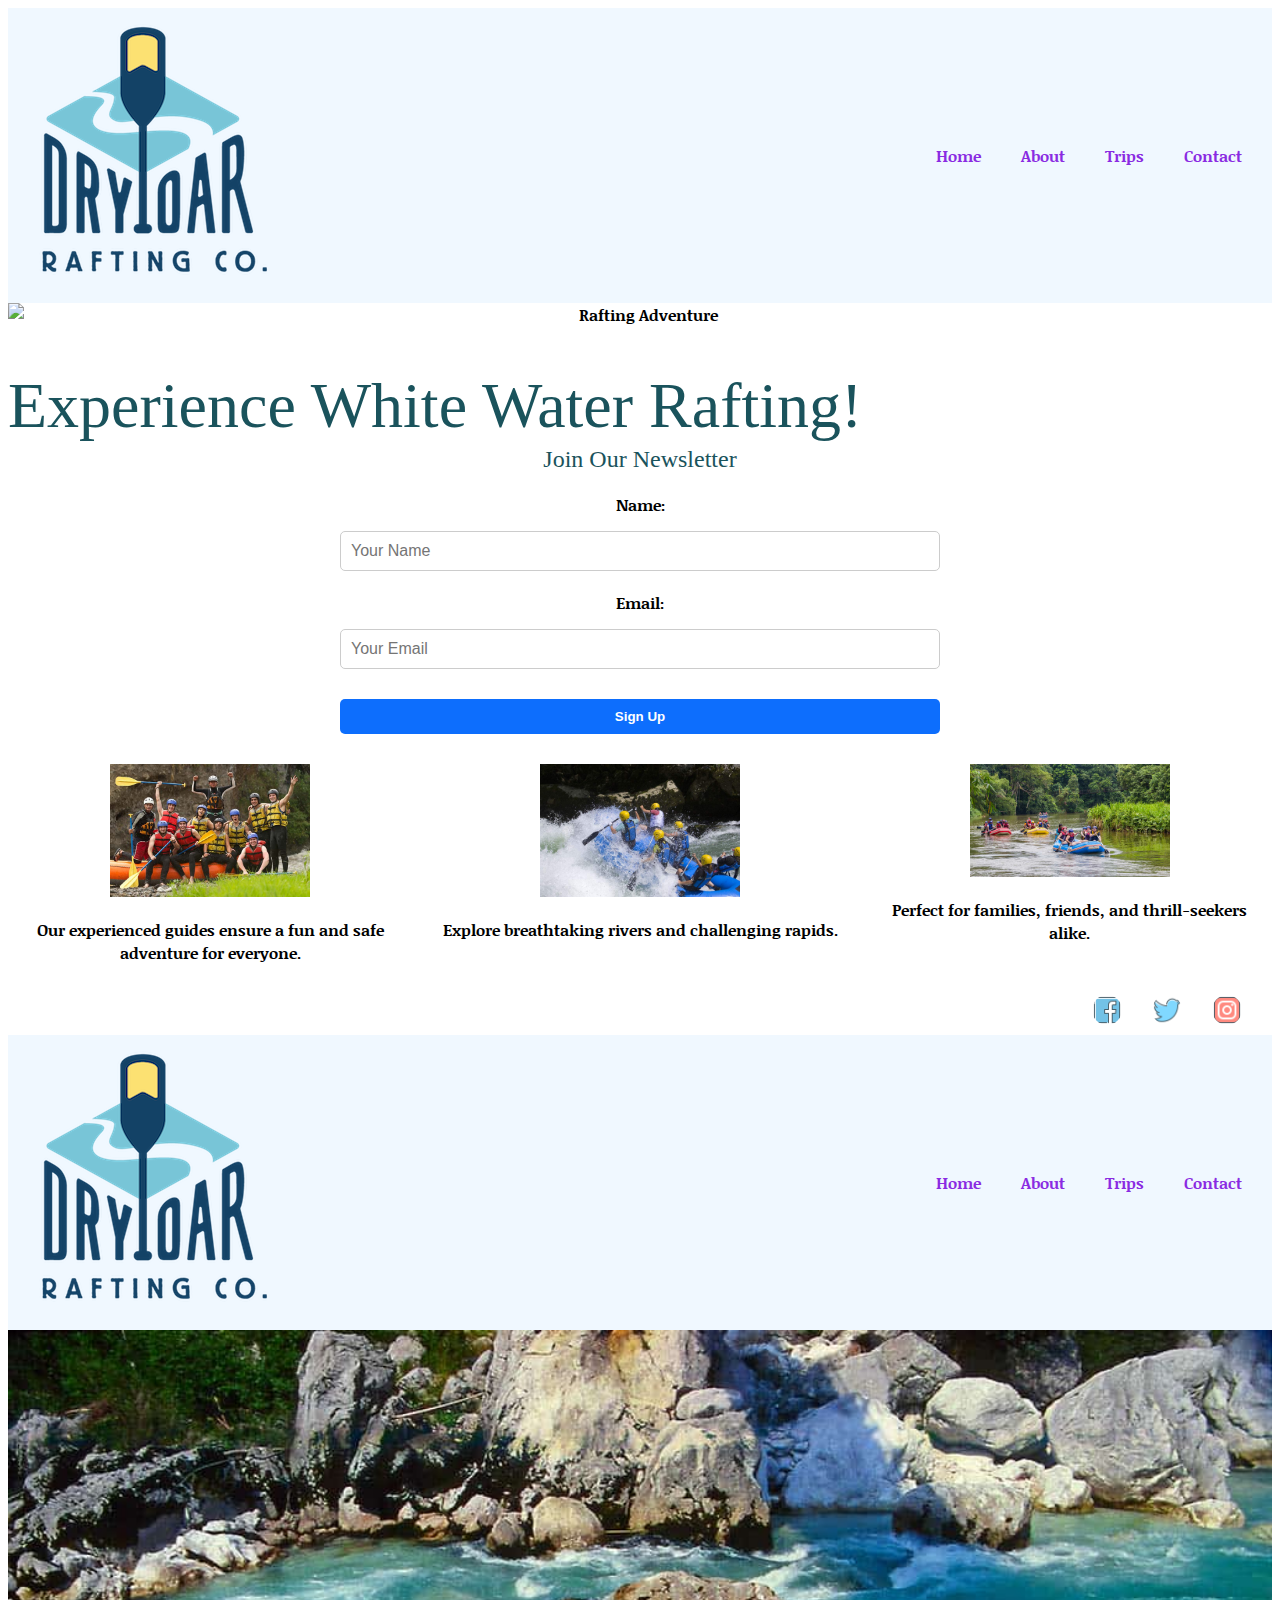
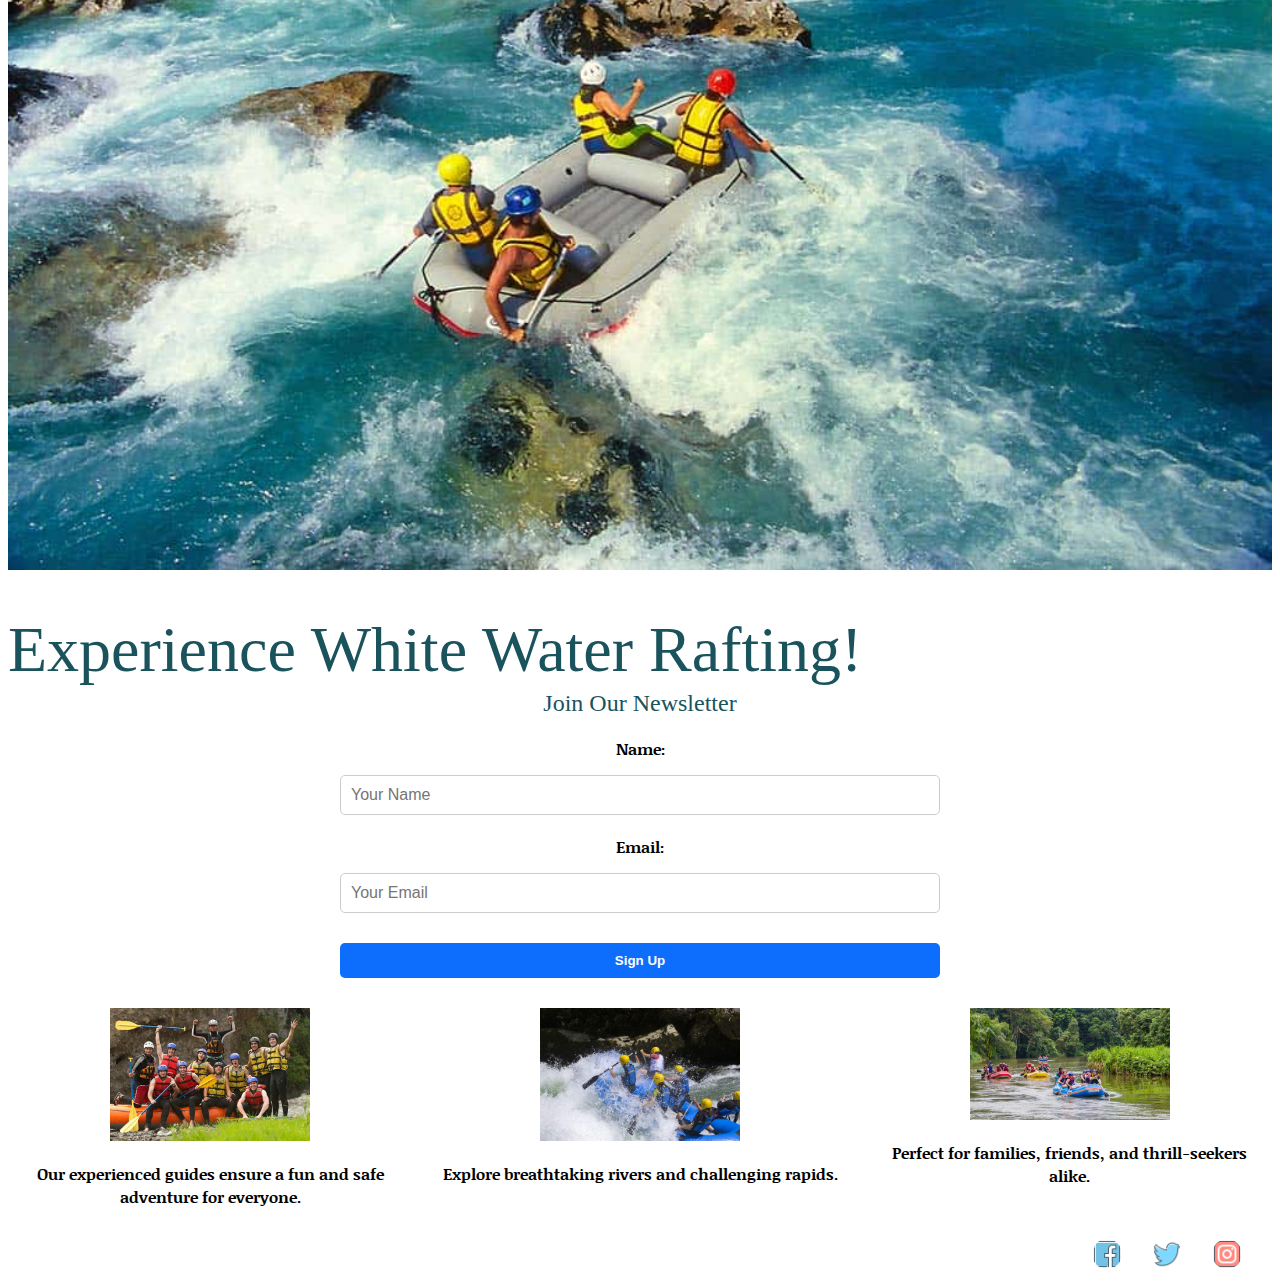
==== commit 3d40ca54: "Update index.html" ====
--- a/wwr/index.html
+++ b/wwr/index.html
@@ -1,4 +1,79 @@
 
+<!DOCTYPE html>
+<html lang="en">
+<head>
+    <meta charset="UTF-8">
+    <meta name="viewport" content="width=device-width, initial-scale=1.0">
+    <meta name="description" content="About us page of White Water Rafting">
+    <meta name="author" content="Marivi">
+    <link rel="stylesheet" href="styles/rafting.css">
+    <link rel="preconnect" href="https://fonts.googleapis.com">
+    <link rel="preconnect" href="https://fonts.gstatic.com" crossorigin>
+    <link href="https://fonts.googleapis.com/css2?family=Noticia+Text:wght@700&family=Roboto:wght@100&display=swap" rel="stylesheet">
+    <title>White Water Rafting</title>
+</head>
+<body>
+
+    <header>
+        <div class="logo-box">
+        <img src="images/Logo.png" alt="logo">
+        </div>
+        <nav>
+            <a href="index.html">Home</a>
+            <a href="about.html">About</a>
+            <a href="trips.html">Trips</a>
+            <a href="contact.html">Contact</a>
+        </nav>
+    </header>
+
+    <section class="hero">
+        <img src="images/raftinghero.jpg" alt="Rafting Adventure" />
+        <div class="hero-text">
+            <h1>Experience White Water Rafting!</h1>
+        </div>
+    </section>
+
+   
+    <section class="newsletter">
+        <h2>Join Our Newsletter</h2>
+        <form action="#" method="post">
+            <label for="name">Name:</label>
+            <input type="text" id="name" name="name" placeholder="Your Name" required>
+            <label for="email">Email:</label>
+            <input type="email" id="email" name="email" placeholder="Your Email" required>
+            <button type="submit">Sign Up</button>
+        </form>
+    </section>
+
+    <section class="content-grid">
+        <div class="grid-item">
+            <img src="images/raftingteam.jpg" alt="Rafting Team" />
+            <p>Our experienced guides ensure a fun and safe adventure for everyone.</p>
+        </div>
+        <div class="grid-item">
+            <img src="images/riverrapids.jpg" alt="River Rapids" />
+            <p>Explore breathtaking rivers and challenging rapids.</p>
+        </div>
+        <div class="grid-item">
+            <img src="images/family.jpg" alt="Family Rafting" />
+            <p>Perfect for families, friends, and thrill-seekers alike.</p>
+        </div>
+    </section>
+
+    <footer>
+        <nav class="sociallinks">
+            <a href="https://facebook.com">
+                <img src="images/facebook_logo_icon.png" alt="facebook">
+            </a>
+            <a href="https://Twitter.com">
+                <img src="images/bird_logo_twitter_icon.png" alt="Twitter">
+            </a>
+            <a href="https://Instagram.com">
+                <img src="images/instagram_logo_icon.png" alt="Instagram">
+            </a>
+        </nav>
+    </footer>
+</body>
 <!DOCTYPE html>
 <html lang="en">
 <head>
@@ -74,81 +149,4 @@
         </nav>
     </footer>
 </body>
-=======
-<!DOCTYPE html>
-<html lang="en">
-<head>
-    <meta charset="UTF-8">
-    <meta name="viewport" content="width=device-width, initial-scale=1.0">
-    <meta name="description" content="About us page of White Water Rafting">
-    <meta name="author" content="Marivi">
-    <link rel="stylesheet" href="styles/rafting.css">
-    <link rel="preconnect" href="https://fonts.googleapis.com">
-    <link rel="preconnect" href="https://fonts.gstatic.com" crossorigin>
-    <link href="https://fonts.googleapis.com/css2?family=Noticia+Text:wght@700&family=Roboto:wght@100&display=swap" rel="stylesheet">
-    <title>White Water Rafting</title>
-</head>
-<body>
-
-    <header>
-        <div class="logo-box">
-        <img src="images/Logo.png" alt="logo">
-        </div>
-        <nav>
-            <a href="index.html">Home</a>
-            <a href="about.html">About</a>
-            <a href="trips.html">Trips</a>
-            <a href="contact.html">Contact</a>
-        </nav>
-    </header>
-
-    <section class="hero">
-        <img src="images/rafting hero.jpg" alt="Rafting Adventure" />
-        <div class="hero-text">
-            <h1>Experience White Water Rafting!</h1>
-        </div>
-    </section>
-
-   
-    <section class="newsletter">
-        <h2>Join Our Newsletter</h2>
-        <form action="#" method="post">
-            <label for="name">Name:</label>
-            <input type="text" id="name" name="name" placeholder="Your Name" required>
-            <label for="email">Email:</label>
-            <input type="email" id="email" name="email" placeholder="Your Email" required>
-            <button type="submit">Sign Up</button>
-        </form>
-    </section>
-
-    <section class="content-grid">
-        <div class="grid-item">
-            <img src="images/raftingteam.jpg" alt="Rafting Team" />
-            <p>Our experienced guides ensure a fun and safe adventure for everyone.</p>
-        </div>
-        <div class="grid-item">
-            <img src="images/riverrapids.jpg" alt="River Rapids" />
-            <p>Explore breathtaking rivers and challenging rapids.</p>
-        </div>
-        <div class="grid-item">
-            <img src="images/family.jpg" alt="Family Rafting" />
-            <p>Perfect for families, friends, and thrill-seekers alike.</p>
-        </div>
-    </section>
-
-    <footer>
-        <nav class="sociallinks">
-            <a href="https://facebook.com">
-                <img src="images/facebook_logo_icon.png" alt="facebook">
-            </a>
-            <a href="https://Twitter.com">
-                <img src="images/bird_logo_twitter_icon.png" alt="Twitter">
-            </a>
-            <a href="https://Instagram.com">
-                <img src="images/instagram_logo_icon.png" alt="Instagram">
-            </a>
-        </nav>
-    </footer>
-</body>
->>>>>>> 7cfc04455e25e4ee68ed2db4b03ed410bebeb64b
 </html>
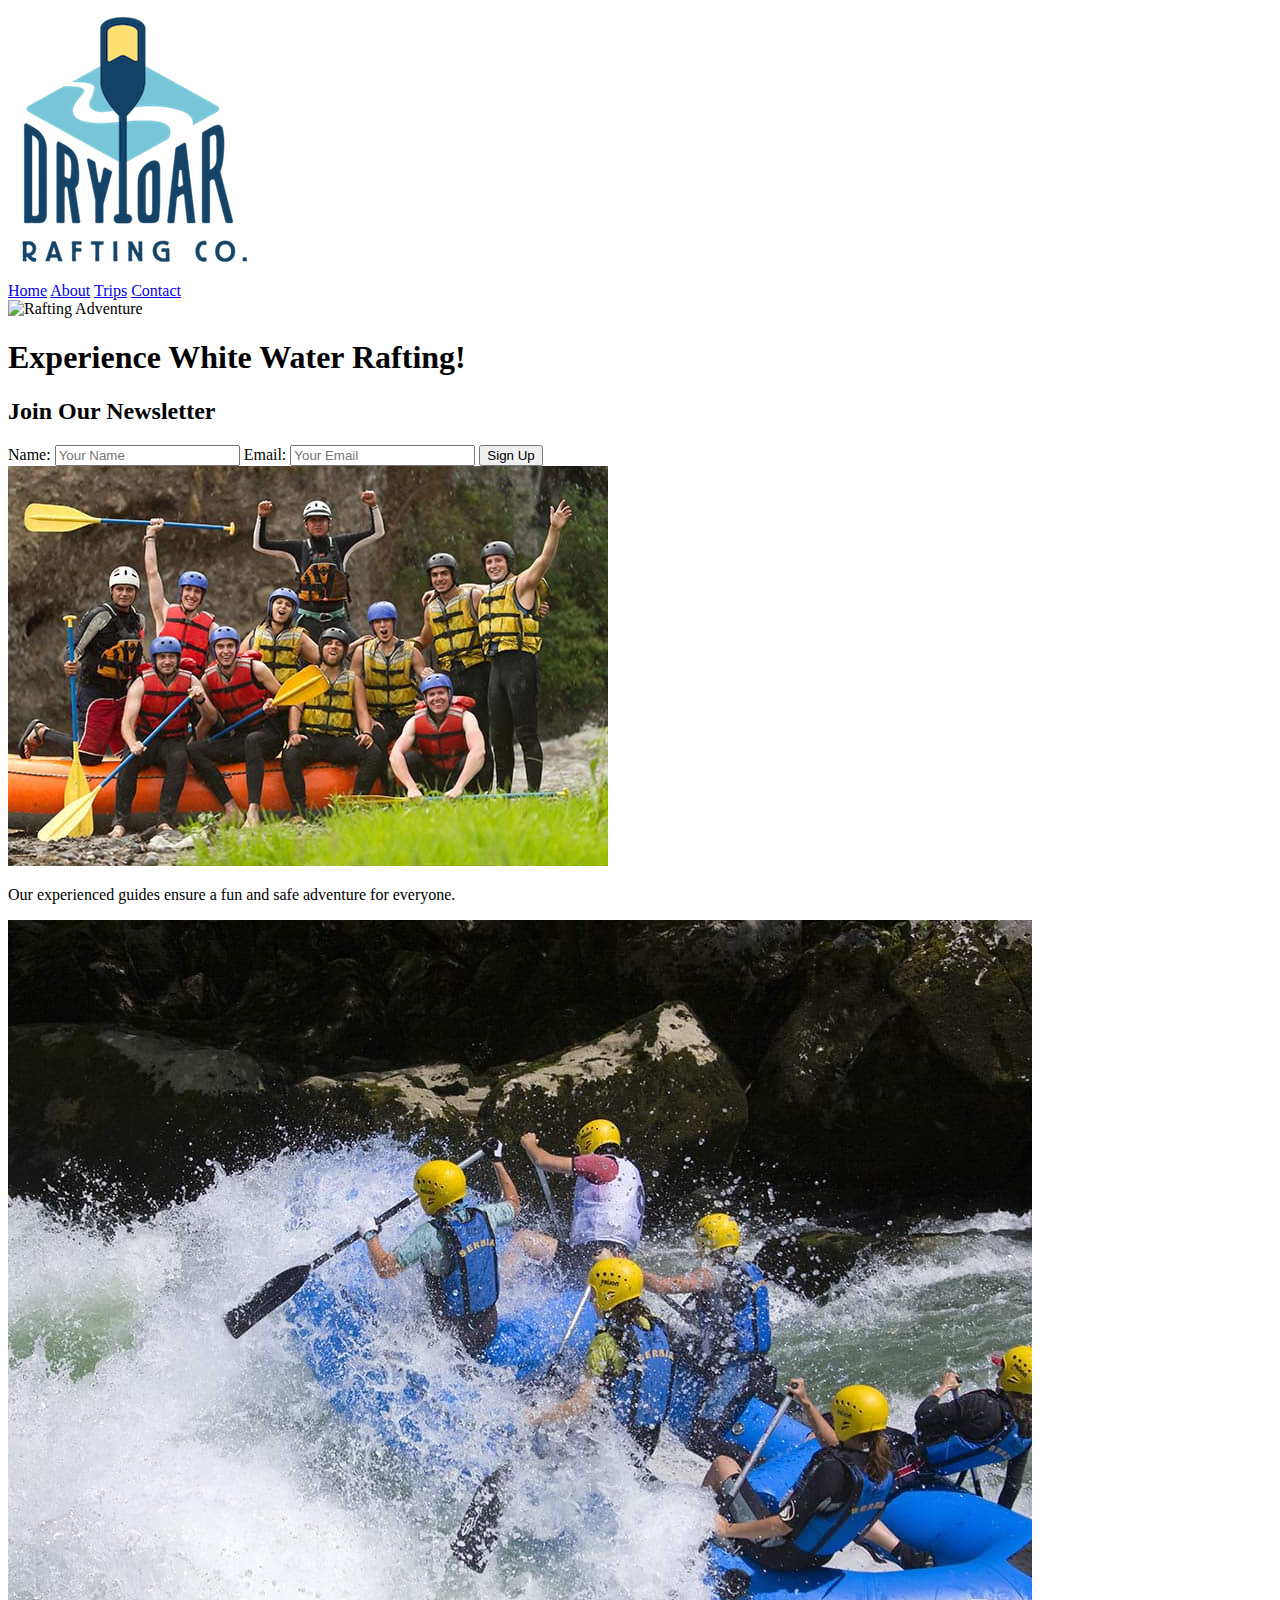
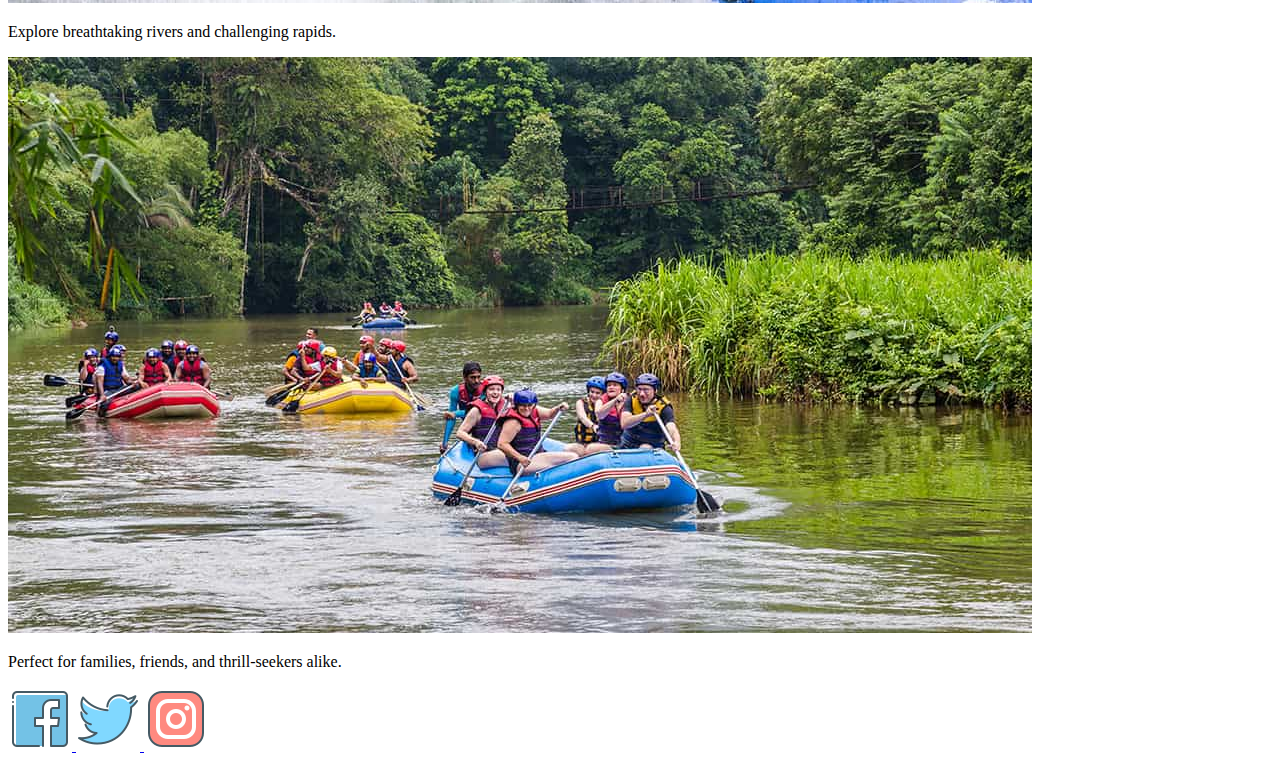
==== commit feffb16c: "Add files via upload" ====
--- a/wwr/index.html
+++ b/wwr/index.html
@@ -1,152 +1,77 @@
-
-<!DOCTYPE html>
-<html lang="en">
-<head>
-    <meta charset="UTF-8">
-    <meta name="viewport" content="width=device-width, initial-scale=1.0">
-    <meta name="description" content="About us page of White Water Rafting">
-    <meta name="author" content="Marivi">
-    <link rel="stylesheet" href="styles/rafting.css">
-    <link rel="preconnect" href="https://fonts.googleapis.com">
-    <link rel="preconnect" href="https://fonts.gstatic.com" crossorigin>
-    <link href="https://fonts.googleapis.com/css2?family=Noticia+Text:wght@700&family=Roboto:wght@100&display=swap" rel="stylesheet">
-    <title>White Water Rafting</title>
-</head>
-<body>
-
-    <header>
-        <div class="logo-box">
-        <img src="images/Logo.png" alt="logo">
-        </div>
-        <nav>
-            <a href="index.html">Home</a>
-            <a href="about.html">About</a>
-            <a href="trips.html">Trips</a>
-            <a href="contact.html">Contact</a>
-        </nav>
-    </header>
-
-    <section class="hero">
-        <img src="images/raftinghero.jpg" alt="Rafting Adventure" />
-        <div class="hero-text">
-            <h1>Experience White Water Rafting!</h1>
-        </div>
-    </section>
-
-   
-    <section class="newsletter">
-        <h2>Join Our Newsletter</h2>
-        <form action="#" method="post">
-            <label for="name">Name:</label>
-            <input type="text" id="name" name="name" placeholder="Your Name" required>
-            <label for="email">Email:</label>
-            <input type="email" id="email" name="email" placeholder="Your Email" required>
-            <button type="submit">Sign Up</button>
-        </form>
-    </section>
-
-    <section class="content-grid">
-        <div class="grid-item">
-            <img src="images/raftingteam.jpg" alt="Rafting Team" />
-            <p>Our experienced guides ensure a fun and safe adventure for everyone.</p>
-        </div>
-        <div class="grid-item">
-            <img src="images/riverrapids.jpg" alt="River Rapids" />
-            <p>Explore breathtaking rivers and challenging rapids.</p>
-        </div>
-        <div class="grid-item">
-            <img src="images/family.jpg" alt="Family Rafting" />
-            <p>Perfect for families, friends, and thrill-seekers alike.</p>
-        </div>
-    </section>
-
-    <footer>
-        <nav class="sociallinks">
-            <a href="https://facebook.com">
-                <img src="images/facebook_logo_icon.png" alt="facebook">
-            </a>
-            <a href="https://Twitter.com">
-                <img src="images/bird_logo_twitter_icon.png" alt="Twitter">
-            </a>
-            <a href="https://Instagram.com">
-                <img src="images/instagram_logo_icon.png" alt="Instagram">
-            </a>
-        </nav>
-    </footer>
-</body>
-<!DOCTYPE html>
-<html lang="en">
-<head>
-    <meta charset="UTF-8">
-    <meta name="viewport" content="width=device-width, initial-scale=1.0">
-    <meta name="description" content="About us page of White Water Rafting">
-    <meta name="author" content="Marivi">
-    <link rel="stylesheet" href="styles/rafting.css">
-    <link rel="preconnect" href="https://fonts.googleapis.com">
-    <link rel="preconnect" href="https://fonts.gstatic.com" crossorigin>
-    <link href="https://fonts.googleapis.com/css2?family=Noticia+Text:wght@700&family=Roboto:wght@100&display=swap" rel="stylesheet">
-    <title>White Water Rafting</title>
-</head>
-<body>
-
-    <header>
-        <div class="logo-box">
-        <img src="images/Logo.png" alt="logo">
-        </div>
-        <nav>
-            <a href="index.html">Home</a>
-            <a href="about.html">About</a>
-            <a href="trips.html">Trips</a>
-            <a href="contact.html">Contact</a>
-        </nav>
-    </header>
-
-    <section class="hero">
-        <img src="images/rafting hero.jpg" alt="Rafting Adventure" />
-        <div class="hero-text">
-            <h1>Experience White Water Rafting!</h1>
-        </div>
-    </section>
-
-   
-    <section class="newsletter">
-        <h2>Join Our Newsletter</h2>
-        <form action="#" method="post">
-            <label for="name">Name:</label>
-            <input type="text" id="name" name="name" placeholder="Your Name" required>
-            <label for="email">Email:</label>
-            <input type="email" id="email" name="email" placeholder="Your Email" required>
-            <button type="submit">Sign Up</button>
-        </form>
-    </section>
-
-    <section class="content-grid">
-        <div class="grid-item">
-            <img src="images/raftingteam.jpg" alt="Rafting Team" />
-            <p>Our experienced guides ensure a fun and safe adventure for everyone.</p>
-        </div>
-        <div class="grid-item">
-            <img src="images/riverrapids.jpg" alt="River Rapids" />
-            <p>Explore breathtaking rivers and challenging rapids.</p>
-        </div>
-        <div class="grid-item">
-            <img src="images/family.jpg" alt="Family Rafting" />
-            <p>Perfect for families, friends, and thrill-seekers alike.</p>
-        </div>
-    </section>
-
-    <footer>
-        <nav class="sociallinks">
-            <a href="https://facebook.com">
-                <img src="images/facebook_logo_icon.png" alt="facebook">
-            </a>
-            <a href="https://Twitter.com">
-                <img src="images/bird_logo_twitter_icon.png" alt="Twitter">
-            </a>
-            <a href="https://Instagram.com">
-                <img src="images/instagram_logo_icon.png" alt="Instagram">
-            </a>
-        </nav>
-    </footer>
-</body>
-</html>
+
+<!DOCTYPE html>
+<html lang="en">
+<head>
+    <meta charset="UTF-8">
+    <meta name="viewport" content="width=device-width, initial-scale=1.0">
+    <meta name="description" content="About us page of White Water Rafting">
+    <meta name="author" content="Marivi">
+    <link rel="stylesheet" href="styles/rafting.css">
+    <link rel="preconnect" href="https://fonts.googleapis.com">
+    <link rel="preconnect" href="https://fonts.gstatic.com" crossorigin>
+    <link href="https://fonts.googleapis.com/css2?family=Noticia+Text:wght@700&family=Roboto:wght@100&display=swap" rel="stylesheet">
+    <title>White Water Rafting</title>
+</head>
+<body>
+
+    <header>
+        <div class="logo-box">
+        <img src="images/Logo.png" alt="logo">
+        </div>
+        <nav>
+            <a href="index.html">Home</a>
+            <a href="about.html">About</a>
+            <a href="trips.html">Trips</a>
+            <a href="contact.html">Contact</a>
+        </nav>
+    </header>
+
+    <section class="hero">
+        <img src="images/rafting hero.jpg" alt="Rafting Adventure" />
+        <div class="hero-text">
+            <h1>Experience White Water Rafting!</h1>
+        </div>
+    </section>
+
+   
+    <section class="newsletter">
+        <h2>Join Our Newsletter</h2>
+        <form action="#" method="post">
+            <label for="name">Name:</label>
+            <input type="text" id="name" name="name" placeholder="Your Name" required>
+            <label for="email">Email:</label>
+            <input type="email" id="email" name="email" placeholder="Your Email" required>
+            <button type="submit">Sign Up</button>
+        </form>
+    </section>
+
+    <section class="content-grid">
+        <div class="grid-item">
+            <img src="images/raftingteam.jpg" alt="Rafting Team" />
+            <p>Our experienced guides ensure a fun and safe adventure for everyone.</p>
+        </div>
+        <div class="grid-item">
+            <img src="images/riverrapids.jpg" alt="River Rapids" />
+            <p>Explore breathtaking rivers and challenging rapids.</p>
+        </div>
+        <div class="grid-item">
+            <img src="images/family.jpg" alt="Family Rafting" />
+            <p>Perfect for families, friends, and thrill-seekers alike.</p>
+        </div>
+    </section>
+
+    <footer>
+        <nav class="sociallinks">
+            <a href="https://facebook.com">
+                <img src="images/facebook_logo_icon.png" alt="facebook">
+            </a>
+            <a href="https://Twitter.com">
+                <img src="images/bird_logo_twitter_icon.png" alt="Twitter">
+            </a>
+            <a href="https://Instagram.com">
+                <img src="images/instagram_logo_icon.png" alt="Instagram">
+            </a>
+        </nav>
+    </footer>
+</body>
+</html>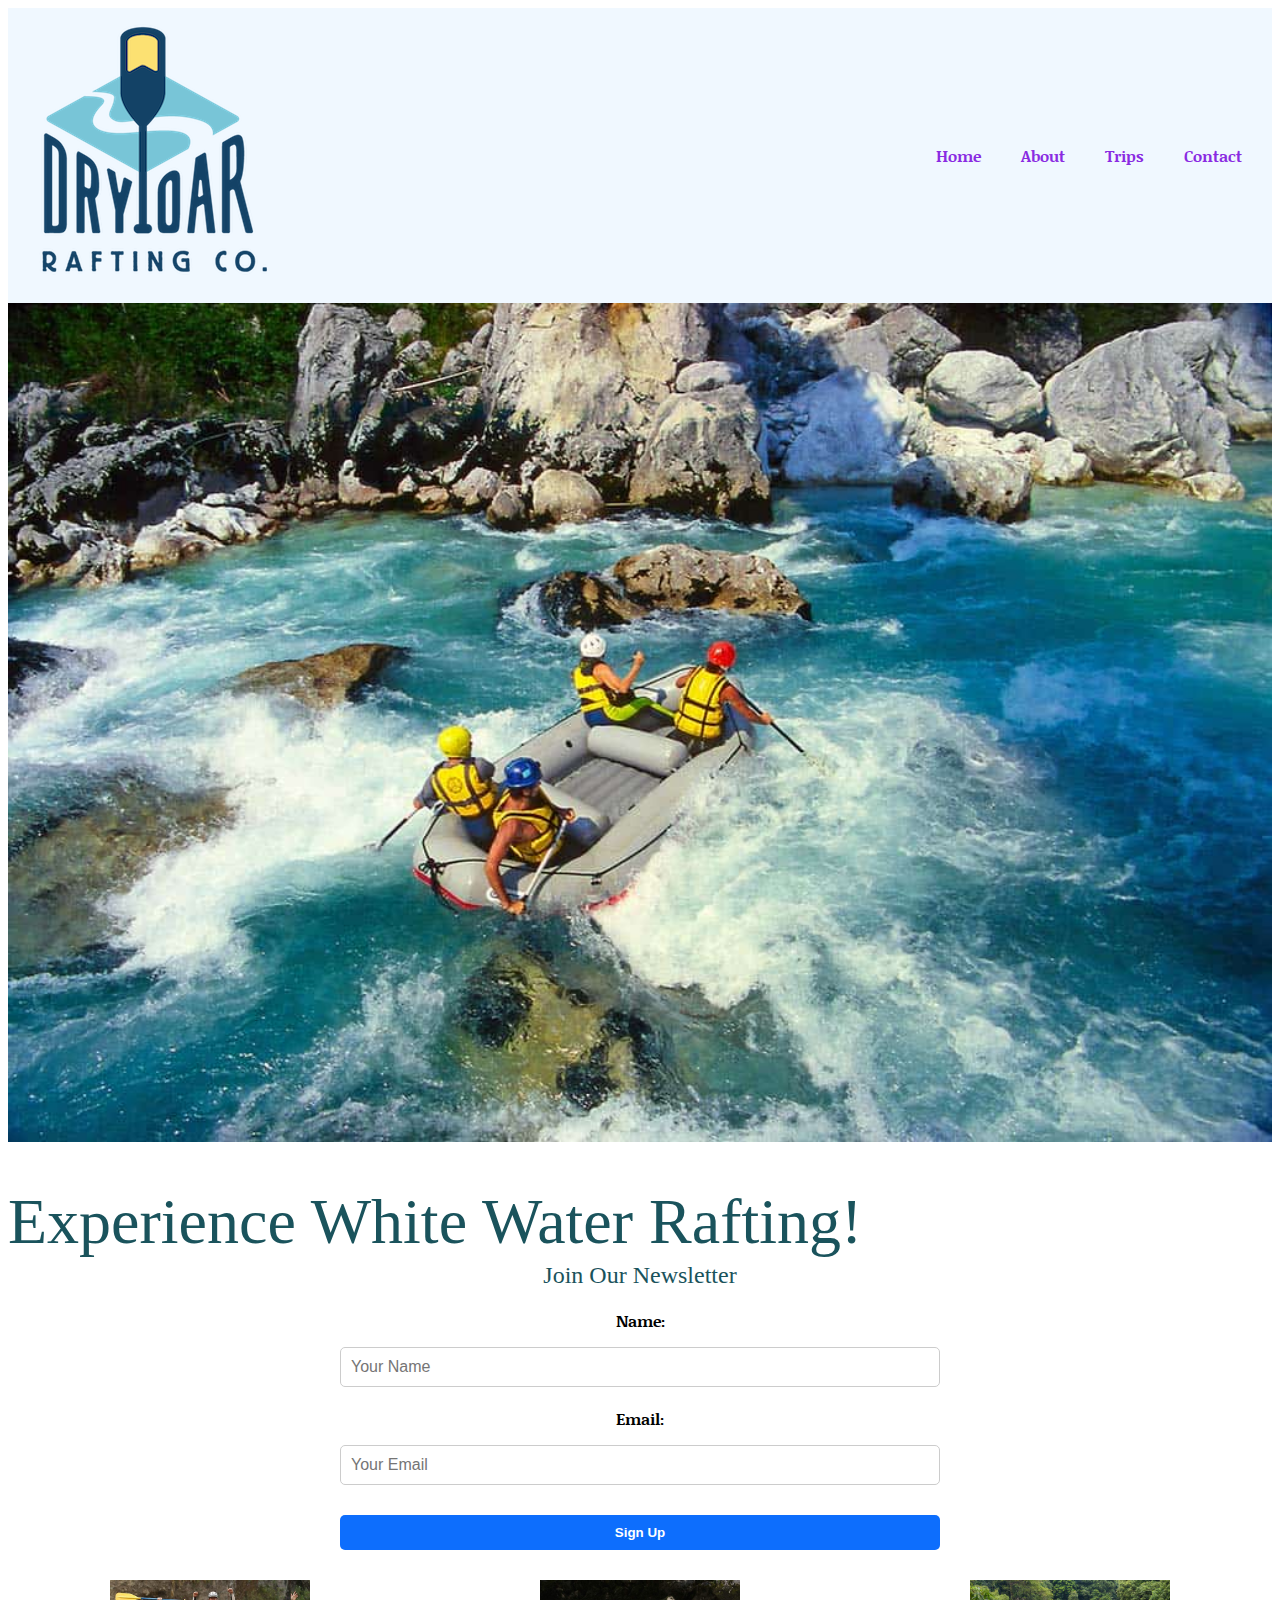
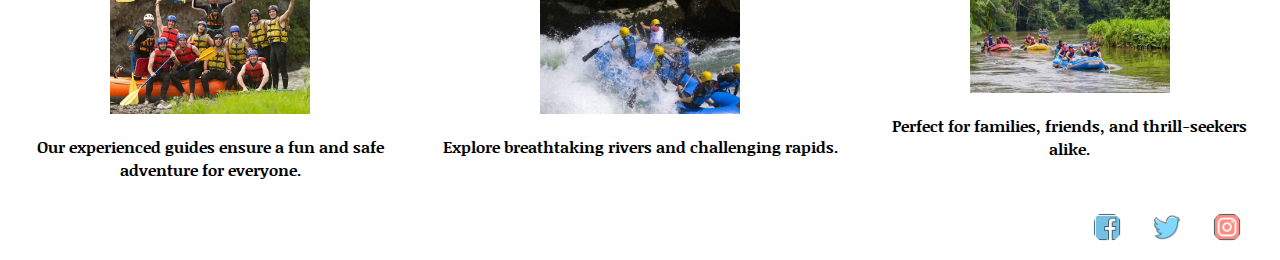
==== commit 76786f79: "Update index.html" ====
--- a/wwr/index.html
+++ b/wwr/index.html
@@ -27,7 +27,7 @@
     </header>
 
     <section class="hero">
-        <img src="images/rafting hero.jpg" alt="Rafting Adventure" />
+        <img src="images/raftinghero.jpg" alt="Rafting Adventure" />
         <div class="hero-text">
             <h1>Experience White Water Rafting!</h1>
         </div>
@@ -74,4 +74,4 @@
         </nav>
     </footer>
 </body>
-</html>+</html>
--- a/wwr/styles/rafting.css
+++ b/wwr/styles/rafting.css
@@ -0,0 +1,311 @@
+
+:root {
+    --primary-color: #1A535C; 
+    --secondary-color: #D7FFF1; 
+    --accent1-color: #C4B1AE; 
+    --accent2-color: #7D4F50; 
+}
+
+body {
+    font-family: "Noticia Text", serif;
+    font-weight: 700;
+    font-style: normal;
+}
+
+h1, h2 {
+    font-family: "Roboto Slab", serif;
+    font-weight: 300;
+    font-style: normal;
+    color: var(--primary-color);
+}
+
+header {
+    display: grid;
+    grid-template-columns: auto 1fr;
+    align-items: center;
+    background: aliceblue;
+    padding: 10px 20px;
+}
+
+nav {
+    display: flex;
+    justify-content: flex-end;
+    list-style: none;
+    gap: 20px;
+}
+
+nav a {
+    color: blueviolet;
+    font-weight: bold;
+    text-decoration: none;
+    padding: 5px 10px;
+    border-radius: 5px;
+}
+
+.hero {
+    position: relative;
+    text-align: center;
+    margin-bottom: 120px;
+}
+
+.hero h1{
+    width: 100%;
+    text-align: center;
+    margin-bottom: 20px;
+}
+
+.hero-content{
+    display: grid;
+    grid-template-columns: 2fr 1fr;
+    gap: 20px;
+    align-items: center;
+    background: #f9f9f9;
+}
+
+.hero img {
+    width: 100%;
+    height: auto;
+    display: block;
+}
+
+.hero-text {
+    position: absolute;
+    font-size: 2em;
+}
+
+.hero-content {
+    display: grid;
+    grid-template-columns: 2fr 1fr;
+    gap: 20px;
+    align-items: center;
+}
+
+.newsletter {
+    text-align: center;
+    margin: 20px auto;
+    max-width: 600px;
+}
+
+.newsletter h2 {
+    margin-bottom: 10px;
+    color: var(--primary-color);
+}
+
+.newsletter form {
+    display: flex;
+    justify-content: center;
+    gap: 10px;
+    flex-wrap: wrap;
+}
+
+.newsletter input {
+    padding: 10px;
+    font-size: 1em;
+}
+
+.newsletter button {
+    background-color: #0d6efd;
+    color: white;
+    font-weight: bold;
+    border: none;
+    cursor: pointer;
+    margin-top: 20px;
+}
+
+.content-grid {
+    display: grid;
+    grid-template-columns: 1fr auto 1fr;
+    gap: 20px;
+    text-align: center;
+}
+
+.grid-item {
+    padding: 10px;
+}
+
+.grid-item img {
+    width: 100%;
+    height: auto;
+    max-width: 200px;
+}
+
+.history {
+    padding: 20px;
+    background: #f9f9f9;
+}
+
+.history h2 {
+    text-align: center;
+    margin-bottom: 20px;
+}
+
+.history-content {
+    display: grid;
+    grid-template-columns: 1fr auto 1fr;
+    gap: 20px;
+    align-items: center;
+}
+
+.history-content img {
+    max-width: 200px;
+}
+
+.adventure h2 {
+    text-align: center;
+    margin-bottom: 20px;
+}
+
+.adventure-gallery {
+    display: grid;
+    grid-template-columns: repeat(5, 1fr);
+    gap: 10px;
+    justify-items: center;
+}
+
+.adventure-gallery img {
+    width: 130%; 
+    max-width: 300px;
+}
+
+.map {
+    width: 100%;
+    height: 300px;
+    border: 0;
+}
+
+.employees {
+    display: flex;
+    justify-content: space-between;
+    flex-wrap: wrap;
+}
+
+.employee {
+    text-align: center;
+    margin: 10px;
+}
+
+.employee img {
+    width: 200px;
+    height: 150px;
+}
+
+form {
+    display: flex;
+    flex-direction: column;
+}
+
+label {
+    margin-top: 10px;
+}
+
+input, textarea, button {
+    padding: 10px;
+    margin-top: 5px;
+    border: 1px solid #ccc;
+    border-radius: 5px;
+}
+
+input[type="radio"] {
+    margin: 0 5px 0 0; 
+    vertical-align: middle; 
+}
+
+
+button {
+    background-color: #0d6efd;
+    color: white;
+    font-weight: bold;
+    border: none;
+    cursor: pointer;
+    margin-top: 20px;
+}
+
+.trip-descriptions {
+    text-align: center;
+    margin-bottom: 40px;
+}
+
+.trip-grid {
+    display: grid;
+    grid-template-columns: repeat(3, 1fr);
+    gap: 20px;
+}
+
+.trip {
+    border: 1px solid #ddd;
+    overflow: hidden;
+    background-color: #fff;
+}
+
+.trip img {
+    width: 100%;
+    height: 200px;
+    object-fit: cover;
+}
+
+.trip-table {
+    margin: 40px auto;
+    text-align: center;
+    max-width: 800px;
+}
+
+.trip-table table {
+    width: 100%;
+    border-collapse: collapse;
+}
+
+.trip-table th,
+.trip-table td {
+    padding: 10px;
+    border: 1px solid var(--accent1-color);
+}
+
+.trip-table th {
+    background-color: var(--primary-color);
+    color: var(--secondary-color);
+}
+
+footer {
+	text-align: center;
+    position: relative;
+}
+
+footer p {
+    margin-bottom: 10px;
+  }
+
+.sociallinks {
+    display: flex;
+    justify-content: flex-end;
+    align-items: center;
+    gap: 10px;
+    margin-right: 20px; 
+  }
+  
+.sociallinks a {
+    display: inline-block;
+  }
+  
+.sociallinks img {
+    width: 30px; 
+    height: 30px; 
+    border-radius: 50%; 
+    transition: transform 0.3s ease, opacity 0.3s ease 
+  }
+
+@font-face {
+    font-family: "Noticia text";
+    font-style : normal;
+    font-weight : 700;
+    font-display : swap;
+    src: url(https://fonts.gstatic.com/s/noticiatext/v15/VuJpdNDF2Yv9qppOePKYRP1-3R59vw.ttf) format("truetype");
+}
+
+@font-face {
+    font-family : 'Roboto';
+    font-style : normal;
+    font-weight : 100;
+    font-display : swap;
+    src : url(https://fonts.gstatic.com/s/roboto/v32/KFOkCnqEu92Fr1MmgWxP.ttf) format('truetype');
+    }
+
